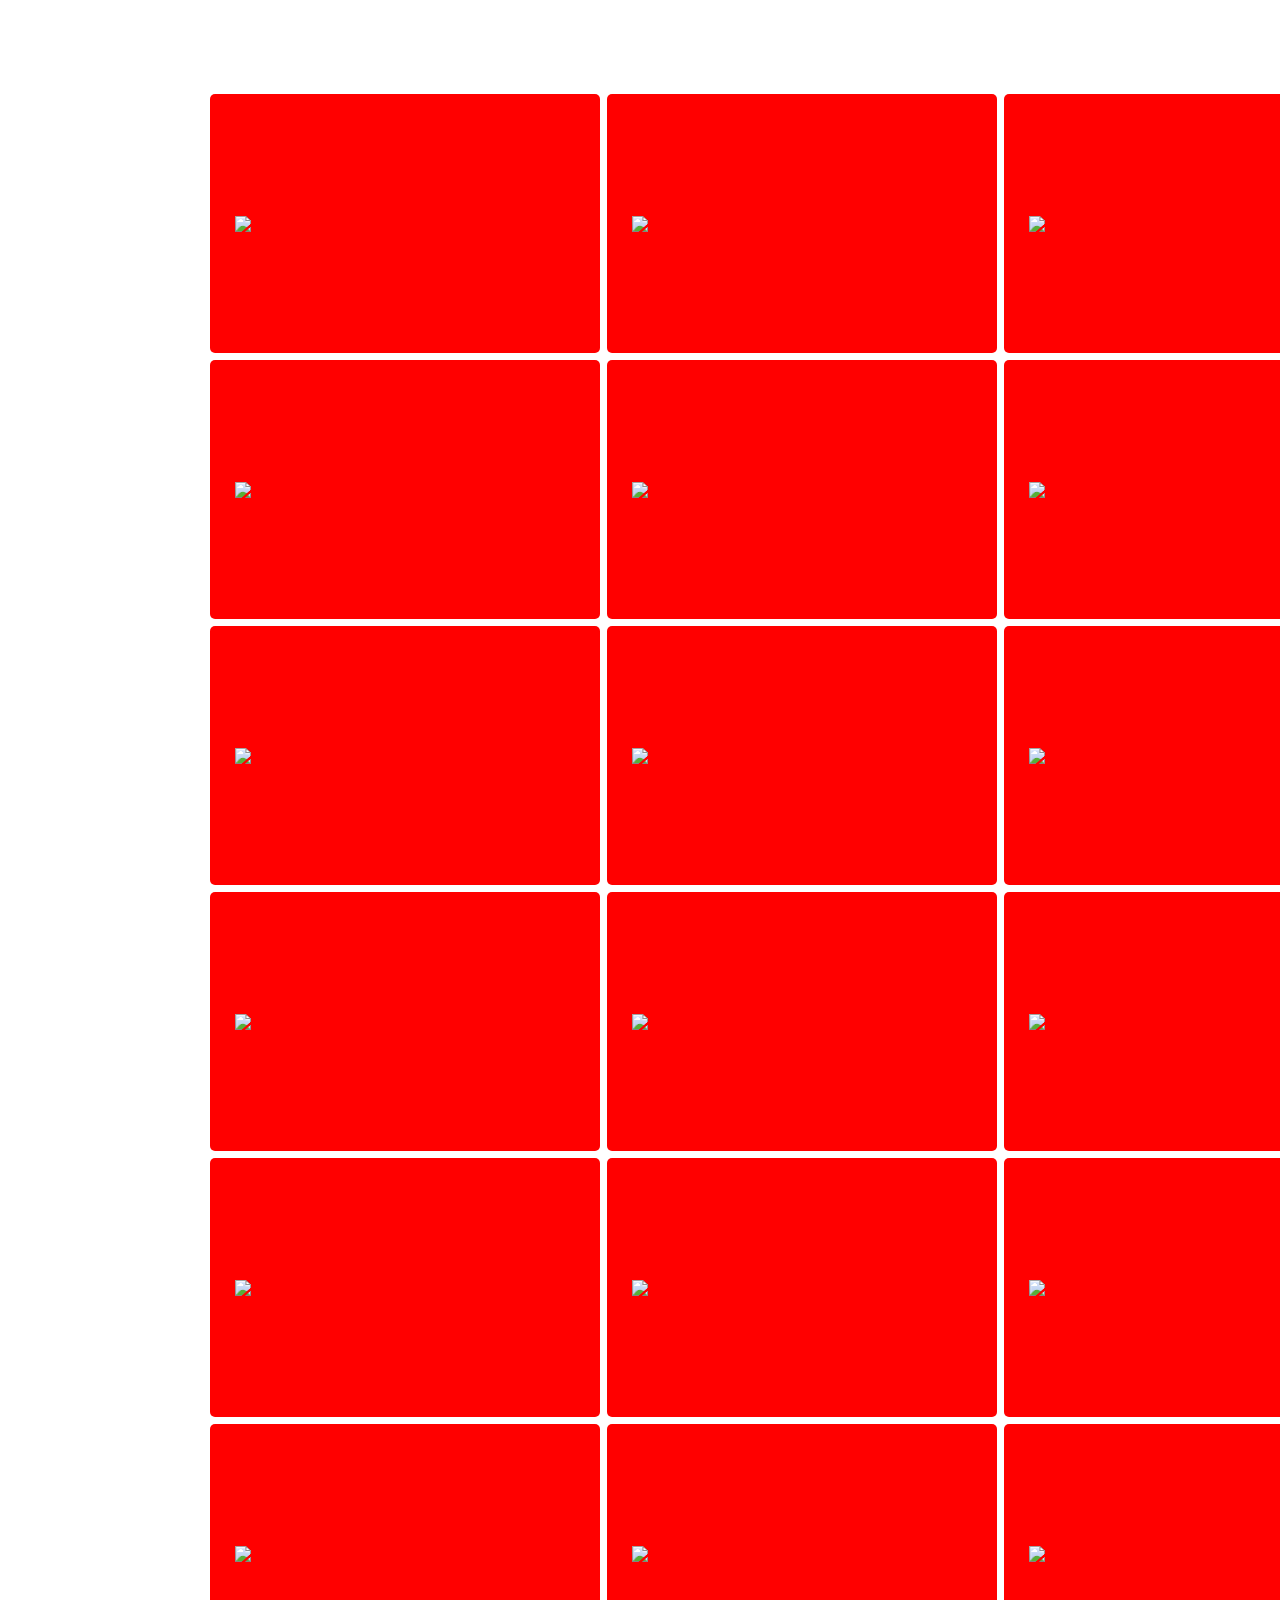
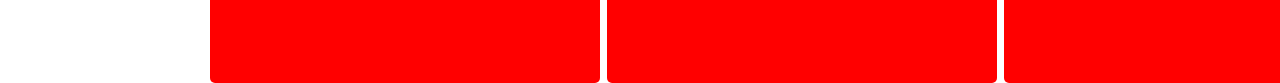
==== index.html @ b28e3c6b "Update index.html" ====
<!DOCTYPE html>
<html lang="en">
<head>
  <meta charset="UTF-8" />
  <meta name="viewport" content="width=device-width, initial-scale=1" />
  <title>Bilder</title>
  <style>
    * {
      margin: 0;
      padding: 0;
      box-sizing: border-box;
    }

    body {
      display: flex;
      justify-content: center;
      align-items: center;
      height: 100vh;
      font-family: 'Poppins', sans-serif;
    }

    .container {
      position: absolute;
      top: 0;
      height: 100%;
      width: 100%;
    }

	.container div{
		width: 2000px;
	}

	 @media (hover: hover) and (pointer: fine) {
      .img:hover {
        background-color: var(--card-dark);
        transform: scale(1.05);
        box-shadow: 0 6px 20px rgba(255,255,255,0.12);
      }
    }
 
    /* responsive rules */
    /* medium screens: show 4 columns */
    @media (max-width: 900px) {
      .container {
        grid-template-columns: repeat(4, 1fr);
        padding: 18px;
      }
    }
 
    /* small screens (phones): show 2 columns */
    @media (max-width: 600px) {
      .container {
        grid-template-columns: repeat(2, 1fr);
        padding: 12px;
      }
      .container div {
        padding: 14px;
        font-size: 16px;
      }
    }
 
    /* very small: single column stack */
    @media (max-width: 380px) {
      .container {
        grid-template-columns: 1fr;
        padding: 10px;
      }
      .container div {
        padding: 12px;
        font-size: 15px;
      }
    }

    a {
      text-decoration: none;
      color: #fff;
      font-size: 19px;
    }

    .active,
    a:hover {
      color: wheat;
    }

    .content {
      position: absolute;
      height: 89vh;
      width: 100%;
      bottom: 0;
    }

    .cover {
      display: grid;
      grid-template-columns: auto auto auto auto;
      justify-content: center;
      align-items: center;
      position: absolute;
      height: 90%;
      width: 100%;
      margin-top: -15px;
      gap: 7px;
      padding: 10px;
    }

    .img {
      position: relative;
      height: 259px;
      width: 100%;
      max-width: 390px;
      border-radius: 5px;
      background: rgb(255, 0, 0);
      display: flex;
      justify-content: center;
      align-items: center;
      overflow: hidden;
    }

    img {
      transition: transform 0.3s ease;
      width: 340px;
    }

    img:hover {
      transform: scale(1.8);
      z-index: 1;
    }
  </style>
</head>
<body>
  <div class="container">
    <div class="content">
      <div class="cover">
        <div class="img"><img src="https://media.istockphoto.com/id/517188688/photo/mountain-landscape.jpg"></div>
        <div class="img"><img src="https://images.pexels.com/photos/417074/pexels-photo-417074.jpeg" /></div>
        <div class="img"><img src="https://i0.wp.com/picjumbo.com/wp-content/uploads/beautiful-fall-nature-scenery-free-image.jpeg" /></div>
        <div class="img"><img src="https://upload.wikimedia.org/wikipedia/commons/c/c8/Altja_j%C3%B5gi_Lahemaal.jpg" /></div>
        <div class="img"><img src="https://img.freepik.com/free-photo/landscape-with-lake-sunset_395237-259.jpg" /></div>
        <div class="img"><img src="photo15.jpg" /></div>
        <div class="img"><img src="photo16.jpg" /></div>
        <div class="img"><img src="photo17.jpg" /></div>
        <div class="img"><img src="photo18.jpg" /></div>
        <div class="img"><img src="photo19.jpg" /></div>
        <div class="img"><img src="photo20.jpg" /></div>
        <div class="img"><img src="photo21.jpg" /></div>
        <div class="img"><img src="photo22.jpg" /></div>
        <div class="img"><img src="photo23.jpg" /></div>
        <div class="img"><img src="photo24.jpg" /></div>
        <div class="img"><img src="photo4.jpg" /></div>
        <div class="img"><img src="photo5.jpg" /></div>
        <div class="img"><img src="photo6.jpg" /></div>
        <div class="img"><img src="photo7.jpg" /></div>
        <div class="img"><img src="photo8.jpg" /></div>
        <div class="img"><img src="photo9.jpg" /></div>
        <div class="img"><img src="photo10.jpg" /></div>
        <div class="img"><img src="photo11.jpg" /></div>
        <div class="img"><img src="photo12.jpg" /></div>
      </div>
    </div>
  </div>
</body>
</html>
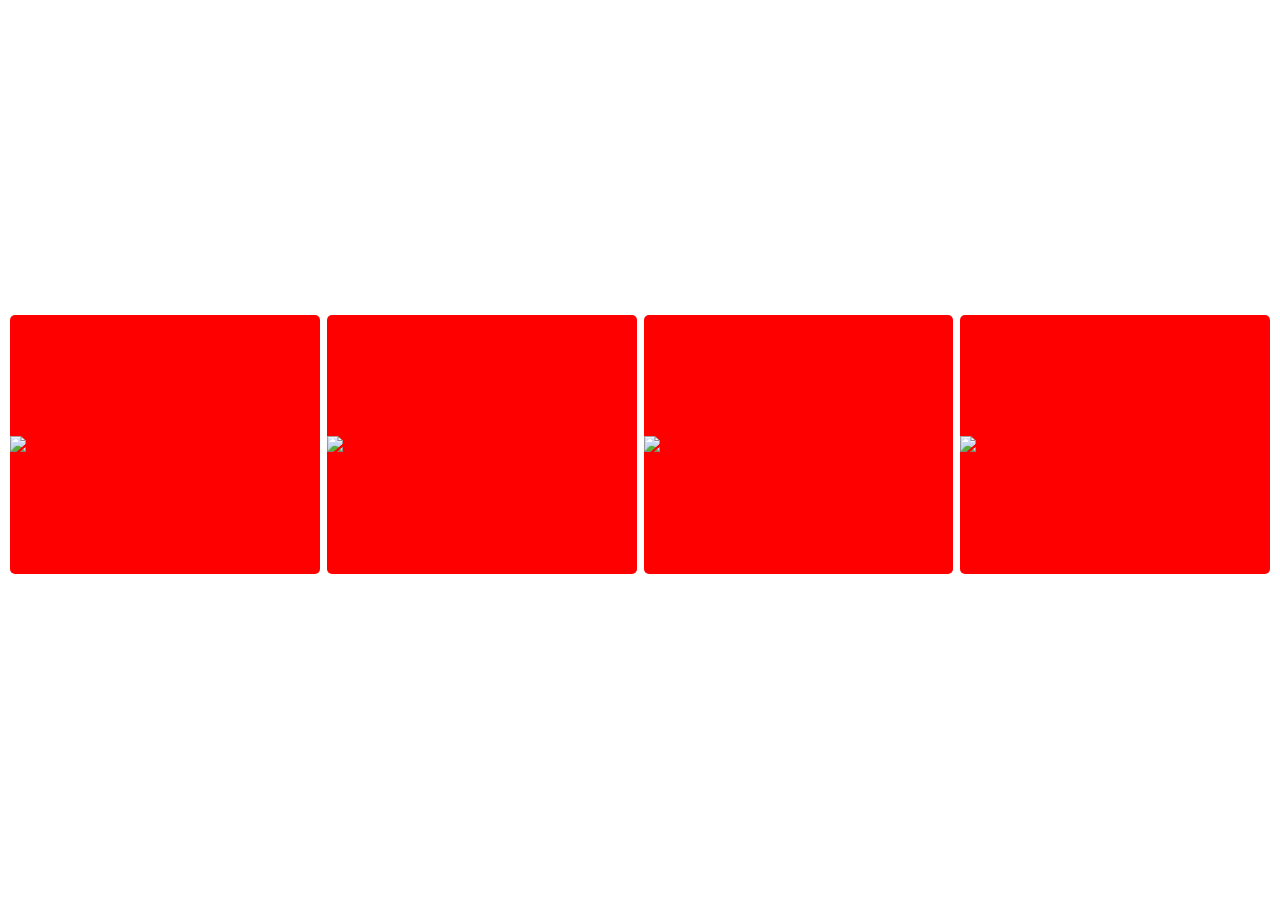
==== commit c7abb554: "Update index.html" ====
--- a/index.html
+++ b/index.html
@@ -12,7 +12,6 @@
     }
 
     body {
-      display: flex;
       justify-content: center;
       align-items: center;
       height: 100vh;
@@ -20,55 +19,9 @@
     }
 
     .container {
-      position: absolute;
       top: 0;
       height: 100%;
       width: 100%;
-    }
-
-	.container div{
-		width: 2000px;
-	}
-
-	 @media (hover: hover) and (pointer: fine) {
-      .img:hover {
-        background-color: var(--card-dark);
-        transform: scale(1.05);
-        box-shadow: 0 6px 20px rgba(255,255,255,0.12);
-      }
-    }
- 
-    /* responsive rules */
-    /* medium screens: show 4 columns */
-    @media (max-width: 900px) {
-      .container {
-        grid-template-columns: repeat(4, 1fr);
-        padding: 18px;
-      }
-    }
- 
-    /* small screens (phones): show 2 columns */
-    @media (max-width: 600px) {
-      .container {
-        grid-template-columns: repeat(2, 1fr);
-        padding: 12px;
-      }
-      .container div {
-        padding: 14px;
-        font-size: 16px;
-      }
-    }
- 
-    /* very small: single column stack */
-    @media (max-width: 380px) {
-      .container {
-        grid-template-columns: 1fr;
-        padding: 10px;
-      }
-      .container div {
-        padding: 12px;
-        font-size: 15px;
-      }
     }
 
     a {
@@ -91,7 +44,7 @@
 
     .cover {
       display: grid;
-      grid-template-columns: auto auto auto auto;
+      grid-template-columns: repeat(4, 1fr); /* Default: 4 columns */
       justify-content: center;
       align-items: center;
       position: absolute;
@@ -118,11 +71,19 @@
     img {
       transition: transform 0.3s ease;
       width: 340px;
+      max-width: 100%;
     }
 
     img:hover {
       transform: scale(1.8);
       z-index: 1;
+    }
+
+    /* 📱 Portrait / Small Screen: One image per row */
+    @media (max-width: 600px) {
+      .cover {
+        grid-template-columns: 1fr;
+      }
     }
   </style>
 </head>
@@ -130,30 +91,10 @@
   <div class="container">
     <div class="content">
       <div class="cover">
-        <div class="img"><img src="https://media.istockphoto.com/id/517188688/photo/mountain-landscape.jpg"></div>
+        <div class="img"><img src="https://img.freepik.com/free-photo/landscape-with-lake-sunset_395237-259.jpg"></div>
         <div class="img"><img src="https://images.pexels.com/photos/417074/pexels-photo-417074.jpeg" /></div>
         <div class="img"><img src="https://i0.wp.com/picjumbo.com/wp-content/uploads/beautiful-fall-nature-scenery-free-image.jpeg" /></div>
         <div class="img"><img src="https://upload.wikimedia.org/wikipedia/commons/c/c8/Altja_j%C3%B5gi_Lahemaal.jpg" /></div>
-        <div class="img"><img src="https://img.freepik.com/free-photo/landscape-with-lake-sunset_395237-259.jpg" /></div>
-        <div class="img"><img src="photo15.jpg" /></div>
-        <div class="img"><img src="photo16.jpg" /></div>
-        <div class="img"><img src="photo17.jpg" /></div>
-        <div class="img"><img src="photo18.jpg" /></div>
-        <div class="img"><img src="photo19.jpg" /></div>
-        <div class="img"><img src="photo20.jpg" /></div>
-        <div class="img"><img src="photo21.jpg" /></div>
-        <div class="img"><img src="photo22.jpg" /></div>
-        <div class="img"><img src="photo23.jpg" /></div>
-        <div class="img"><img src="photo24.jpg" /></div>
-        <div class="img"><img src="photo4.jpg" /></div>
-        <div class="img"><img src="photo5.jpg" /></div>
-        <div class="img"><img src="photo6.jpg" /></div>
-        <div class="img"><img src="photo7.jpg" /></div>
-        <div class="img"><img src="photo8.jpg" /></div>
-        <div class="img"><img src="photo9.jpg" /></div>
-        <div class="img"><img src="photo10.jpg" /></div>
-        <div class="img"><img src="photo11.jpg" /></div>
-        <div class="img"><img src="photo12.jpg" /></div>
       </div>
     </div>
   </div>
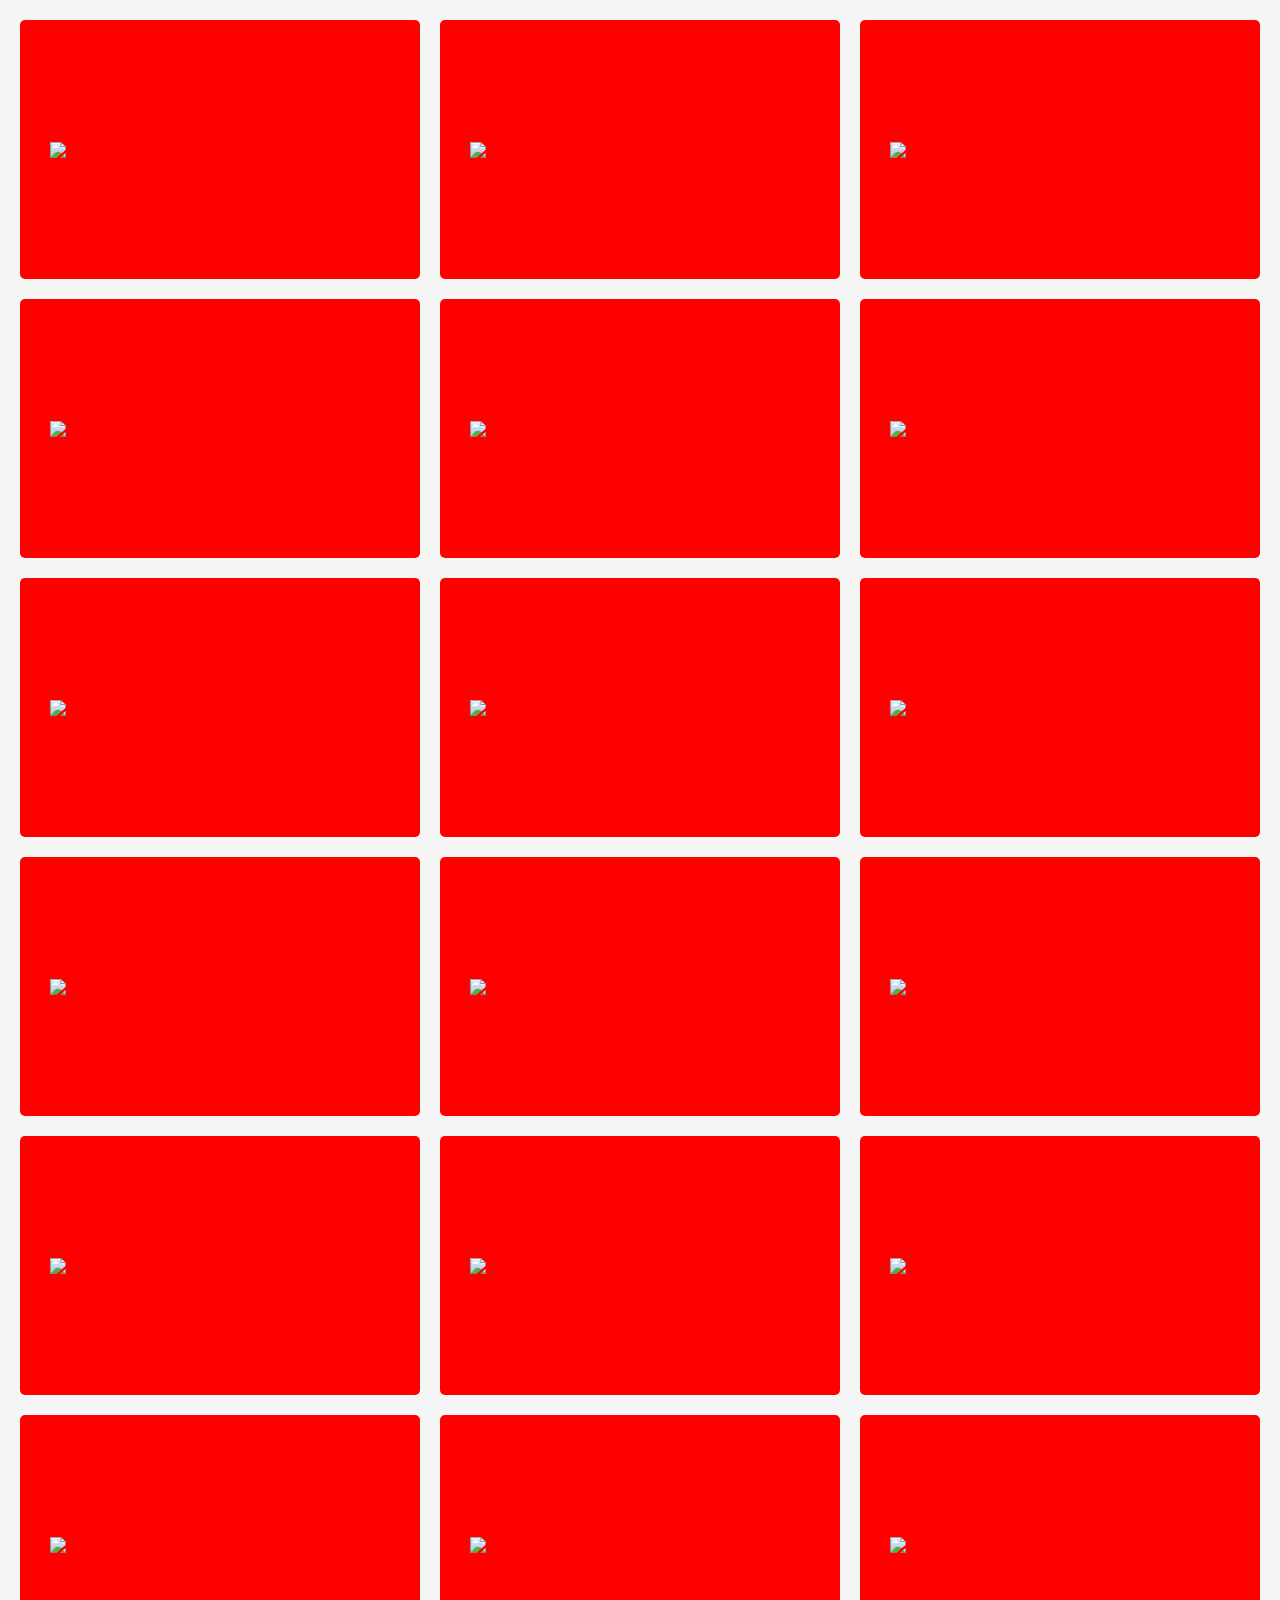
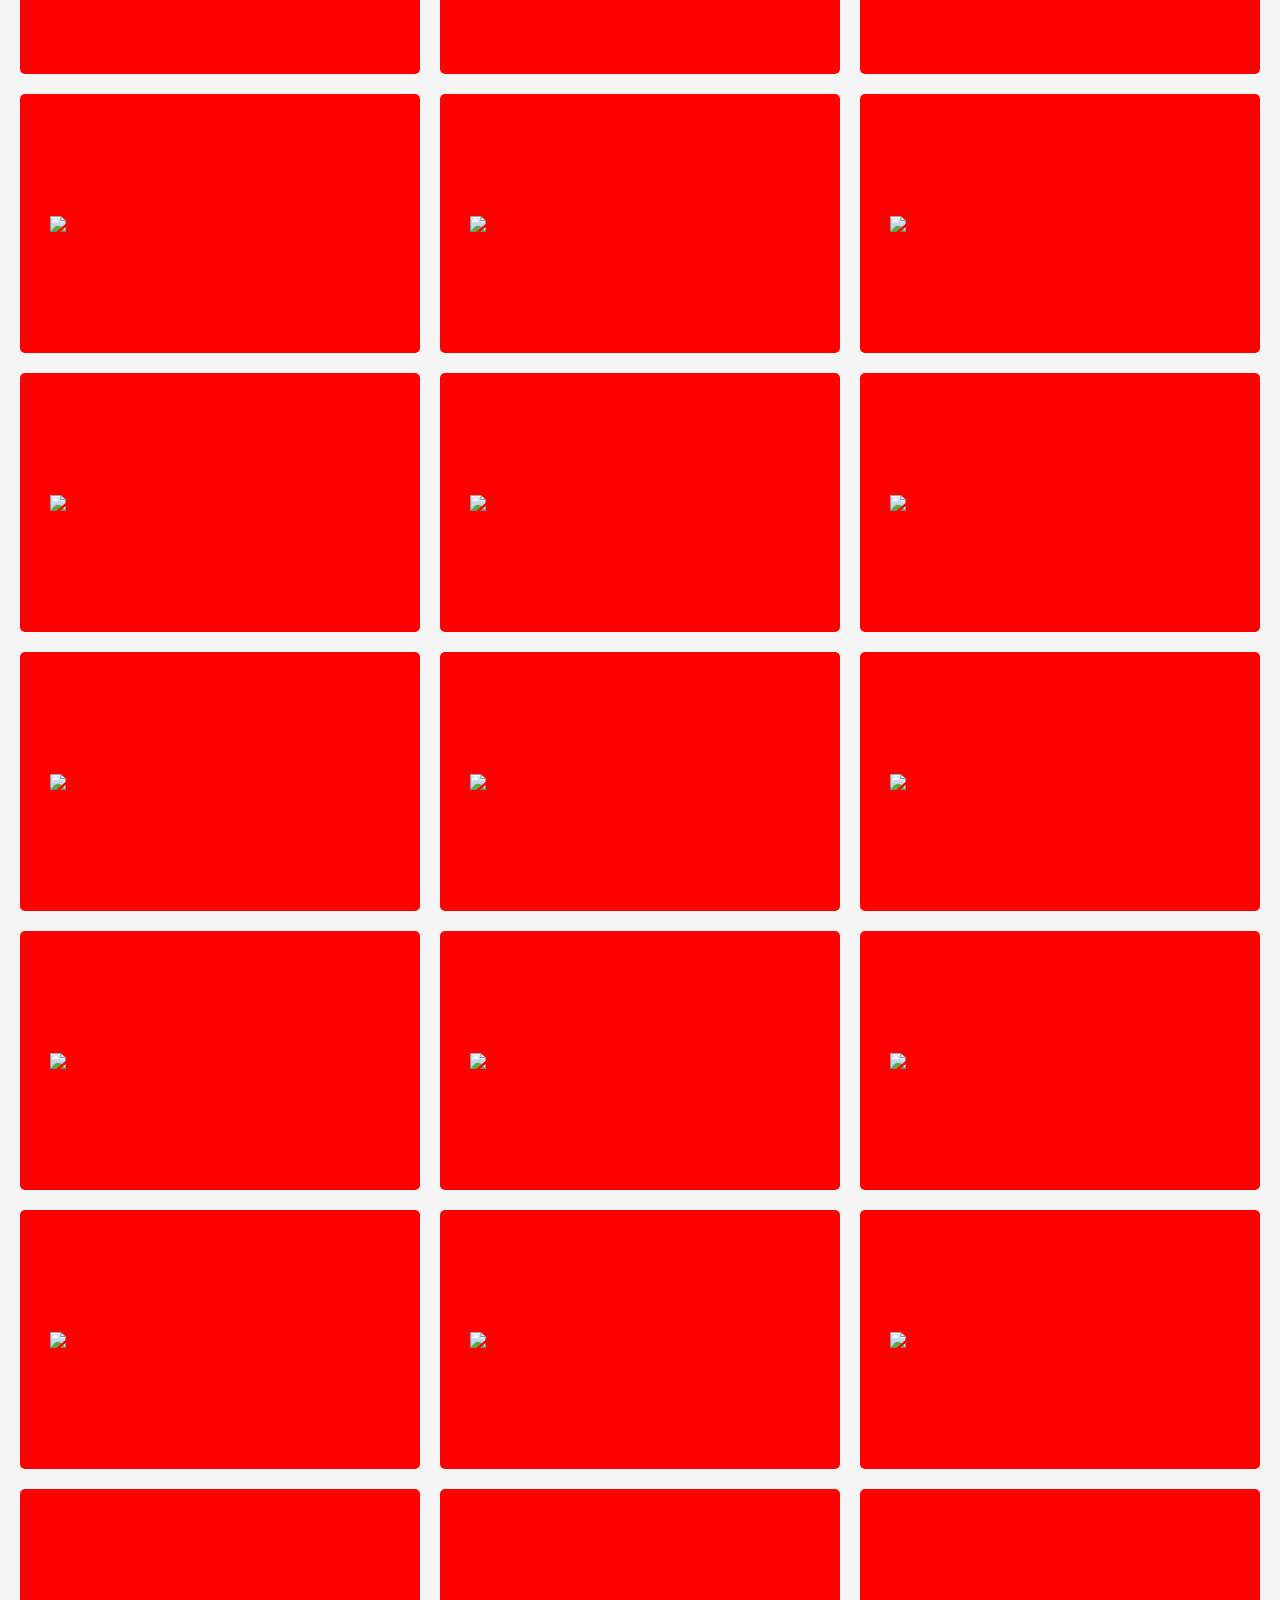
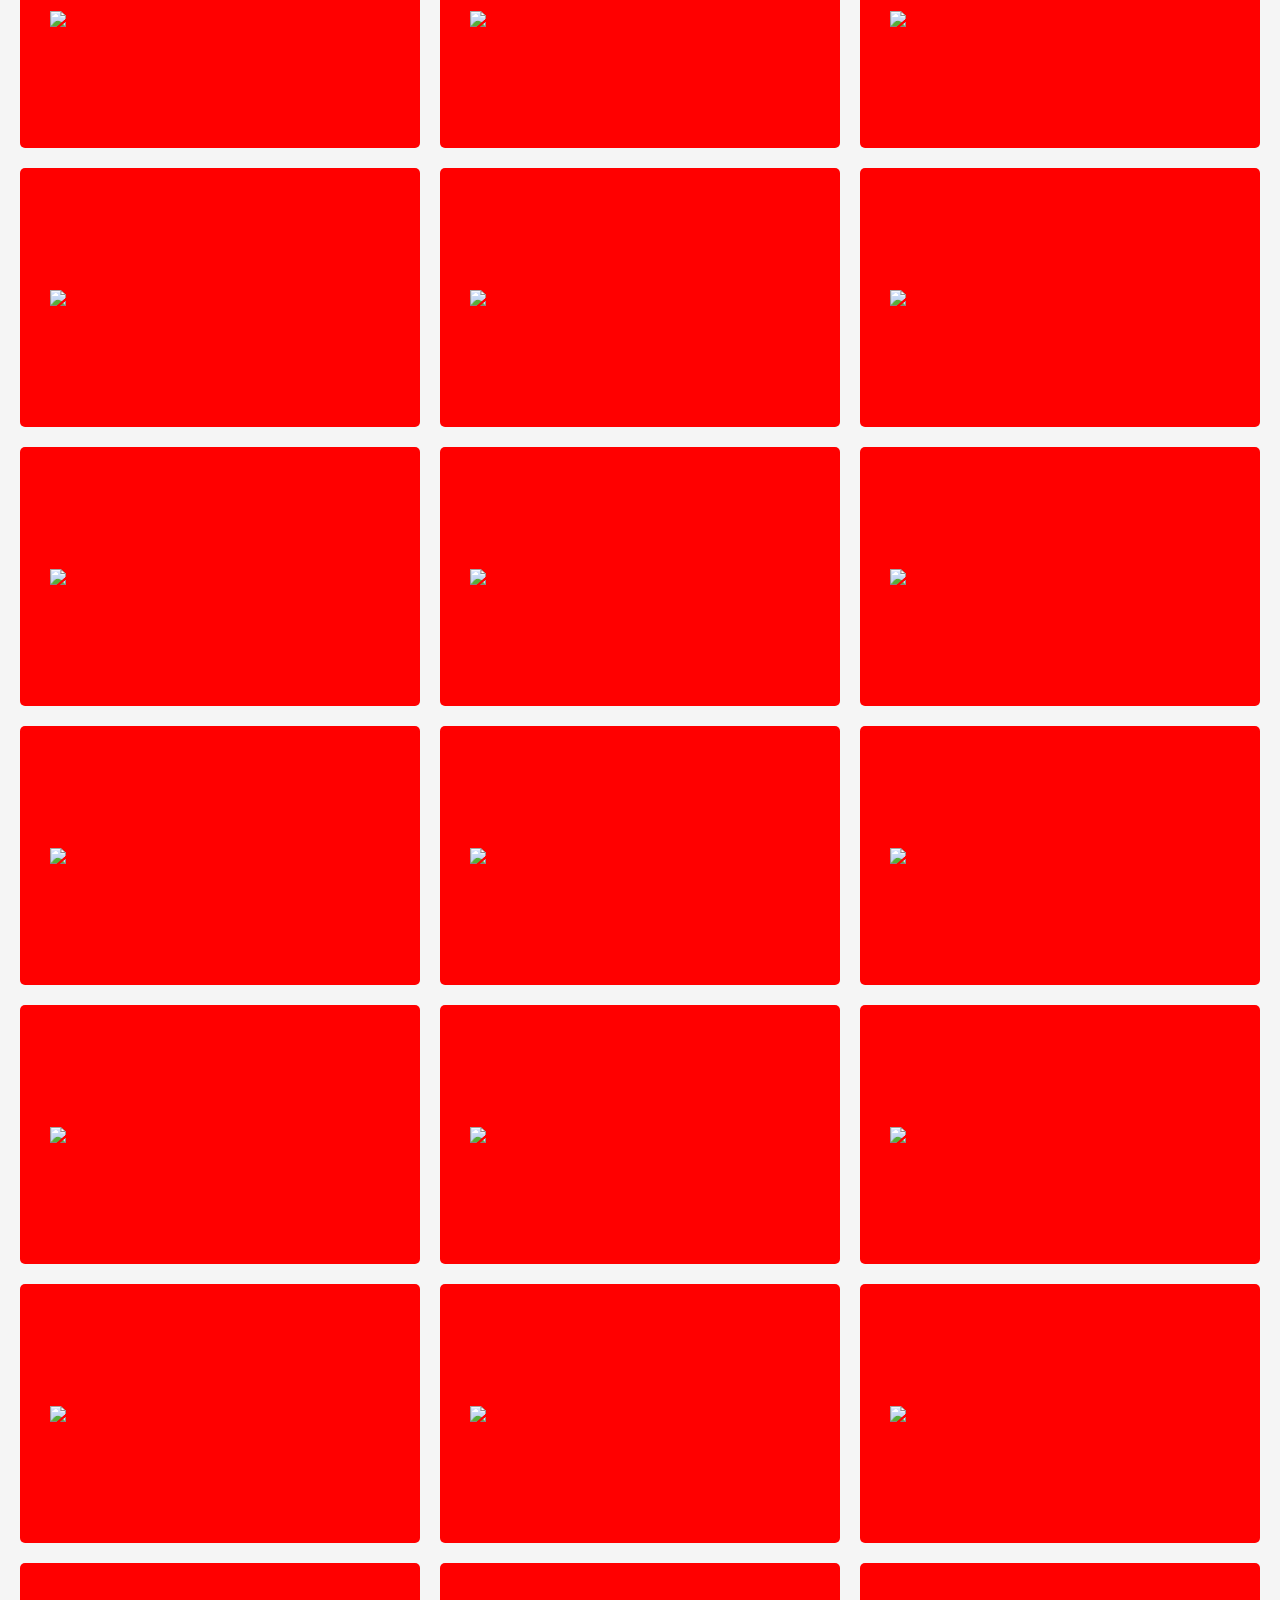
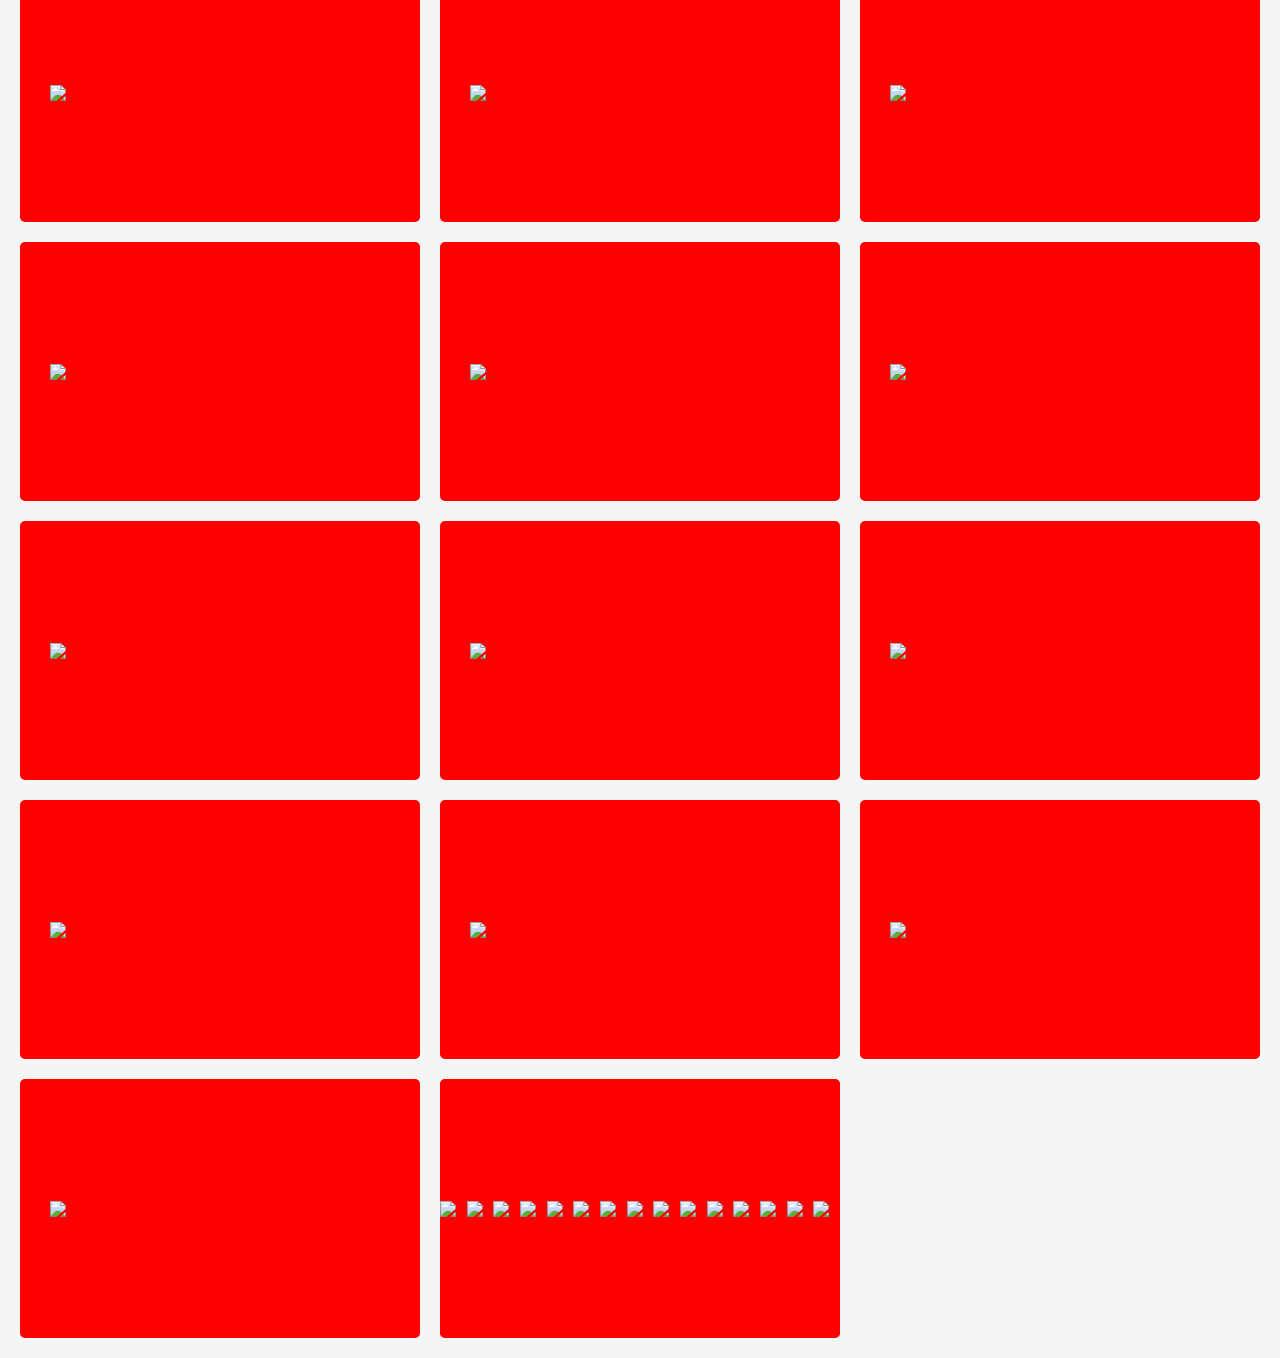
==== commit 16038abb: "Update index.html" ====
--- a/index.html
+++ b/index.html
@@ -12,56 +12,32 @@
     }
 
     body {
-      justify-content: center;
-      align-items: center;
-      height: 100vh;
       font-family: 'Poppins', sans-serif;
+      background-color: #f5f5f5;
     }
 
     .container {
-      top: 0;
-      height: 100%;
       width: 100%;
-    }
-
-    a {
-      text-decoration: none;
-      color: #fff;
-      font-size: 19px;
-    }
-
-    .active,
-    a:hover {
-      color: wheat;
+      padding: 20px;
     }
 
     .content {
-      position: absolute;
-      height: 89vh;
-      width: 100%;
-      bottom: 0;
+      max-width: 1400px;
+      margin: 0 auto;
     }
 
     .cover {
       display: grid;
-      grid-template-columns: repeat(4, 1fr); /* Default: 4 columns */
+      grid-template-columns: repeat(auto-fit, minmax(400px, 1fr));
+      gap: 20px;
       justify-content: center;
       align-items: center;
-      position: absolute;
-      height: 90%;
-      width: 100%;
-      margin-top: -15px;
-      gap: 7px;
-      padding: 10px;
     }
 
     .img {
-      position: relative;
+      background: rgb(255, 0, 0);
+      border-radius: 5px;
       height: 259px;
-      width: 100%;
-      max-width: 390px;
-      border-radius: 5px;
-      background: rgb(255, 0, 0);
       display: flex;
       justify-content: center;
       align-items: center;
@@ -69,9 +45,9 @@
     }
 
     img {
-      transition: transform 0.3s ease;
       width: 340px;
       max-width: 100%;
+      transition: transform 0.3s ease;
     }
 
     img:hover {
@@ -79,7 +55,6 @@
       z-index: 1;
     }
 
-    /* 📱 Portrait / Small Screen: One image per row */
     @media (max-width: 600px) {
       .cover {
         grid-template-columns: 1fr;
@@ -91,10 +66,86 @@
   <div class="container">
     <div class="content">
       <div class="cover">
-        <div class="img"><img src="https://img.freepik.com/free-photo/landscape-with-lake-sunset_395237-259.jpg"></div>
+        <div class="img"><img src="https://img.freepik.com/free-photo/landscape-with-lake-sunset_395237-259.jpg" /></div>
         <div class="img"><img src="https://images.pexels.com/photos/417074/pexels-photo-417074.jpeg" /></div>
         <div class="img"><img src="https://i0.wp.com/picjumbo.com/wp-content/uploads/beautiful-fall-nature-scenery-free-image.jpeg" /></div>
         <div class="img"><img src="https://upload.wikimedia.org/wikipedia/commons/c/c8/Altja_j%C3%B5gi_Lahemaal.jpg" /></div>
+		 <div class="img"><img src="https://img.freepik.com/free-photo/landscape-with-lake-sunset_395237-259.jpg" /></div>
+        <div class="img"><img src="https://images.pexels.com/photos/417074/pexels-photo-417074.jpeg" /></div>
+        <div class="img"><img src="https://i0.wp.com/picjumbo.com/wp-content/uploads/beautiful-fall-nature-scenery-free-image.jpeg" /></div>
+        <div class="img"><img src="https://upload.wikimedia.org/wikipedia/commons/c/c8/Altja_j%C3%B5gi_Lahemaal.jpg" /></div>
+		 <div class="img"><img src="https://img.freepik.com/free-photo/landscape-with-lake-sunset_395237-259.jpg" /></div>
+        <div class="img"><img src="https://images.pexels.com/photos/417074/pexels-photo-417074.jpeg" /></div>
+        <div class="img"><img src="https://i0.wp.com/picjumbo.com/wp-content/uploads/beautiful-fall-nature-scenery-free-image.jpeg" /></div>
+        <div class="img"><img src="https://upload.wikimedia.org/wikipedia/commons/c/c8/Altja_j%C3%B5gi_Lahemaal.jpg" /></div>
+		 <div class="img"><img src="https://img.freepik.com/free-photo/landscape-with-lake-sunset_395237-259.jpg" /></div>
+        <div class="img"><img src="https://images.pexels.com/photos/417074/pexels-photo-417074.jpeg" /></div>
+        <div class="img"><img src="https://i0.wp.com/picjumbo.com/wp-content/uploads/beautiful-fall-nature-scenery-free-image.jpeg" /></div>
+        <div class="img"><img src="https://upload.wikimedia.org/wikipedia/commons/c/c8/Altja_j%C3%B5gi_Lahemaal.jpg" /></div>
+		 <div class="img"><img src="https://img.freepik.com/free-photo/landscape-with-lake-sunset_395237-259.jpg" /></div>
+        <div class="img"><img src="https://images.pexels.com/photos/417074/pexels-photo-417074.jpeg" /></div>
+        <div class="img"><img src="https://i0.wp.com/picjumbo.com/wp-content/uploads/beautiful-fall-nature-scenery-free-image.jpeg" /></div>
+        <div class="img"><img src="https://upload.wikimedia.org/wikipedia/commons/c/c8/Altja_j%C3%B5gi_Lahemaal.jpg" /></div>
+		 <div class="img"><img src="https://img.freepik.com/free-photo/landscape-with-lake-sunset_395237-259.jpg" /></div>
+        <div class="img"><img src="https://images.pexels.com/photos/417074/pexels-photo-417074.jpeg" /></div>
+        <div class="img"><img src="https://i0.wp.com/picjumbo.com/wp-content/uploads/beautiful-fall-nature-scenery-free-image.jpeg" /></div>
+        <div class="img"><img src="https://upload.wikimedia.org/wikipedia/commons/c/c8/Altja_j%C3%B5gi_Lahemaal.jpg" /></div>
+		 <div class="img"><img src="https://img.freepik.com/free-photo/landscape-with-lake-sunset_395237-259.jpg" /></div>
+        <div class="img"><img src="https://images.pexels.com/photos/417074/pexels-photo-417074.jpeg" /></div>
+        <div class="img"><img src="https://i0.wp.com/picjumbo.com/wp-content/uploads/beautiful-fall-nature-scenery-free-image.jpeg" /></div>
+        <div class="img"><img src="https://upload.wikimedia.org/wikipedia/commons/c/c8/Altja_j%C3%B5gi_Lahemaal.jpg" /></div>
+		 <div class="img"><img src="https://img.freepik.com/free-photo/landscape-with-lake-sunset_395237-259.jpg" /></div>
+        <div class="img"><img src="https://images.pexels.com/photos/417074/pexels-photo-417074.jpeg" /></div>
+        <div class="img"><img src="https://i0.wp.com/picjumbo.com/wp-content/uploads/beautiful-fall-nature-scenery-free-image.jpeg" /></div>
+        <div class="img"><img src="https://upload.wikimedia.org/wikipedia/commons/c/c8/Altja_j%C3%B5gi_Lahemaal.jpg" /></div>
+		 <div class="img"><img src="https://img.freepik.com/free-photo/landscape-with-lake-sunset_395237-259.jpg" /></div>
+        <div class="img"><img src="https://images.pexels.com/photos/417074/pexels-photo-417074.jpeg" /></div>
+        <div class="img"><img src="https://i0.wp.com/picjumbo.com/wp-content/uploads/beautiful-fall-nature-scenery-free-image.jpeg" /></div>
+        <div class="img"><img src="https://upload.wikimedia.org/wikipedia/commons/c/c8/Altja_j%C3%B5gi_Lahemaal.jpg" /></div>
+		 <div class="img"><img src="https://img.freepik.com/free-photo/landscape-with-lake-sunset_395237-259.jpg" /></div>
+        <div class="img"><img src="https://images.pexels.com/photos/417074/pexels-photo-417074.jpeg" /></div>
+        <div class="img"><img src="https://i0.wp.com/picjumbo.com/wp-content/uploads/beautiful-fall-nature-scenery-free-image.jpeg" /></div>
+        <div class="img"><img src="https://upload.wikimedia.org/wikipedia/commons/c/c8/Altja_j%C3%B5gi_Lahemaal.jpg" /></div>
+		 <div class="img"><img src="https://img.freepik.com/free-photo/landscape-with-lake-sunset_395237-259.jpg" /></div>
+        <div class="img"><img src="https://images.pexels.com/photos/417074/pexels-photo-417074.jpeg" /></div>
+        <div class="img"><img src="https://i0.wp.com/picjumbo.com/wp-content/uploads/beautiful-fall-nature-scenery-free-image.jpeg" /></div>
+        <div class="img"><img src="https://upload.wikimedia.org/wikipedia/commons/c/c8/Altja_j%C3%B5gi_Lahemaal.jpg" /></div>
+		 <div class="img"><img src="https://img.freepik.com/free-photo/landscape-with-lake-sunset_395237-259.jpg" /></div>
+        <div class="img"><img src="https://images.pexels.com/photos/417074/pexels-photo-417074.jpeg" /></div>
+        <div class="img"><img src="https://i0.wp.com/picjumbo.com/wp-content/uploads/beautiful-fall-nature-scenery-free-image.jpeg" /></div>
+        <div class="img"><img src="https://upload.wikimedia.org/wikipedia/commons/c/c8/Altja_j%C3%B5gi_Lahemaal.jpg" /></div>
+		 <div class="img"><img src="https://img.freepik.com/free-photo/landscape-with-lake-sunset_395237-259.jpg" /></div>
+        <div class="img"><img src="https://images.pexels.com/photos/417074/pexels-photo-417074.jpeg" /></div>
+        <div class="img"><img src="https://i0.wp.com/picjumbo.com/wp-content/uploads/beautiful-fall-nature-scenery-free-image.jpeg" /></div>
+        <div class="img"><img src="https://upload.wikimedia.org/wikipedia/commons/c/c8/Altja_j%C3%B5gi_Lahemaal.jpg" /></div>
+		 <div class="img"><img src="https://img.freepik.com/free-photo/landscape-with-lake-sunset_395237-259.jpg" /></div>
+        <div class="img"><img src="https://images.pexels.com/photos/417074/pexels-photo-417074.jpeg" /></div>
+        <div class="img"><img src="https://i0.wp.com/picjumbo.com/wp-content/uploads/beautiful-fall-nature-scenery-free-image.jpeg" /></div>
+        <div class="img"><img src="https://upload.wikimedia.org/wikipedia/commons/c/c8/Altja_j%C3%B5gi_Lahemaal.jpg" /></div>
+		 <div class="img"><img src="https://img.freepik.com/free-photo/landscape-with-lake-sunset_395237-259.jpg" /></div>
+        <div class="img"><img src="https://images.pexels.com/photos/417074/pexels-photo-417074.jpeg" /></div>
+        <div class="img"><img src="https://i0.wp.com/picjumbo.com/wp-content/uploads/beautiful-fall-nature-scenery-free-image.jpeg" /></div>
+        <div class="img"><img src="https://upload.wikimedia.org/wikipedia/commons/c/c8/Altja_j%C3%B5gi_Lahemaal.jpg" /></div>
+		 <div class="img"><img src="https://img.freepik.com/free-photo/landscape-with-lake-sunset_395237-259.jpg" /></div>
+        <div class="img"><img src="https://images.pexels.com/photos/417074/pexels-photo-417074.jpeg" /></div>
+        <div class="img"><img src="https://i0.wp.com/picjumbo.com/wp-content/uploads/beautiful-fall-nature-scenery-free-image.jpeg" /></div>
+        <div class="img"><img src="https://upload.wikimedia.org/wikipedia/commons/c/c8/Altja_j%C3%B5gi_Lahemaal.jpg" /></div> <div class="img">
+        <div class="img"><img src="https://images.pexels.com/photos/417074/pexels-photo-417074.jpeg" /></div>
+        <div class="img"><img src="https://i0.wp.com/picjumbo.com/wp-content/uploads/beautiful-fall-nature-scenery-free-image.jpeg" /></div>
+        <div class="img"><img src="https://upload.wikimedia.org/wikipedia/commons/c/c8/Altja_j%C3%B5gi_Lahemaal.jpg" /></div>
+		 <div class="img"><img src="https://img.freepik.com/free-photo/landscape-with-lake-sunset_395237-259.jpg" /></div>
+        <div class="img"><img src="https://images.pexels.com/photos/417074/pexels-photo-417074.jpeg" /></div>
+        <div class="img"><img src="https://i0.wp.com/picjumbo.com/wp-content/uploads/beautiful-fall-nature-scenery-free-image.jpeg" /></div>
+        <div class="img"><img src="https://upload.wikimedia.org/wikipedia/commons/c/c8/Altja_j%C3%B5gi_Lahemaal.jpg" /></div>
+		 <div class="img"><img src="https://img.freepik.com/free-photo/landscape-with-lake-sunset_395237-259.jpg" /></div>
+        <div class="img"><img src="https://images.pexels.com/photos/417074/pexels-photo-417074.jpeg" /></div>
+        <div class="img"><img src="https://i0.wp.com/picjumbo.com/wp-content/uploads/beautiful-fall-nature-scenery-free-image.jpeg" /></div>
+        <div class="img"><img src="https://upload.wikimedia.org/wikipedia/commons/c/c8/Altja_j%C3%B5gi_Lahemaal.jpg" /></div>
+		 <div class="img"><img src="https://img.freepik.com/free-photo/landscape-with-lake-sunset_395237-259.jpg" /></div>
+        <div class="img"><img src="https://images.pexels.com/photos/417074/pexels-photo-417074.jpeg" /></div>
+        <div class="img"><img src="https://i0.wp.com/picjumbo.com/wp-content/uploads/beautiful-fall-nature-scenery-free-image.jpeg" /></div>
+        <div class="img"><img src="https://upload.wikimedia.org/wikipedia/commons/c/c8/Altja_j%C3%B5gi_Lahemaal.jpg" /></div>
+		
       </div>
     </div>
   </div>
@@ -103,4 +154,3 @@
 
 
 
-
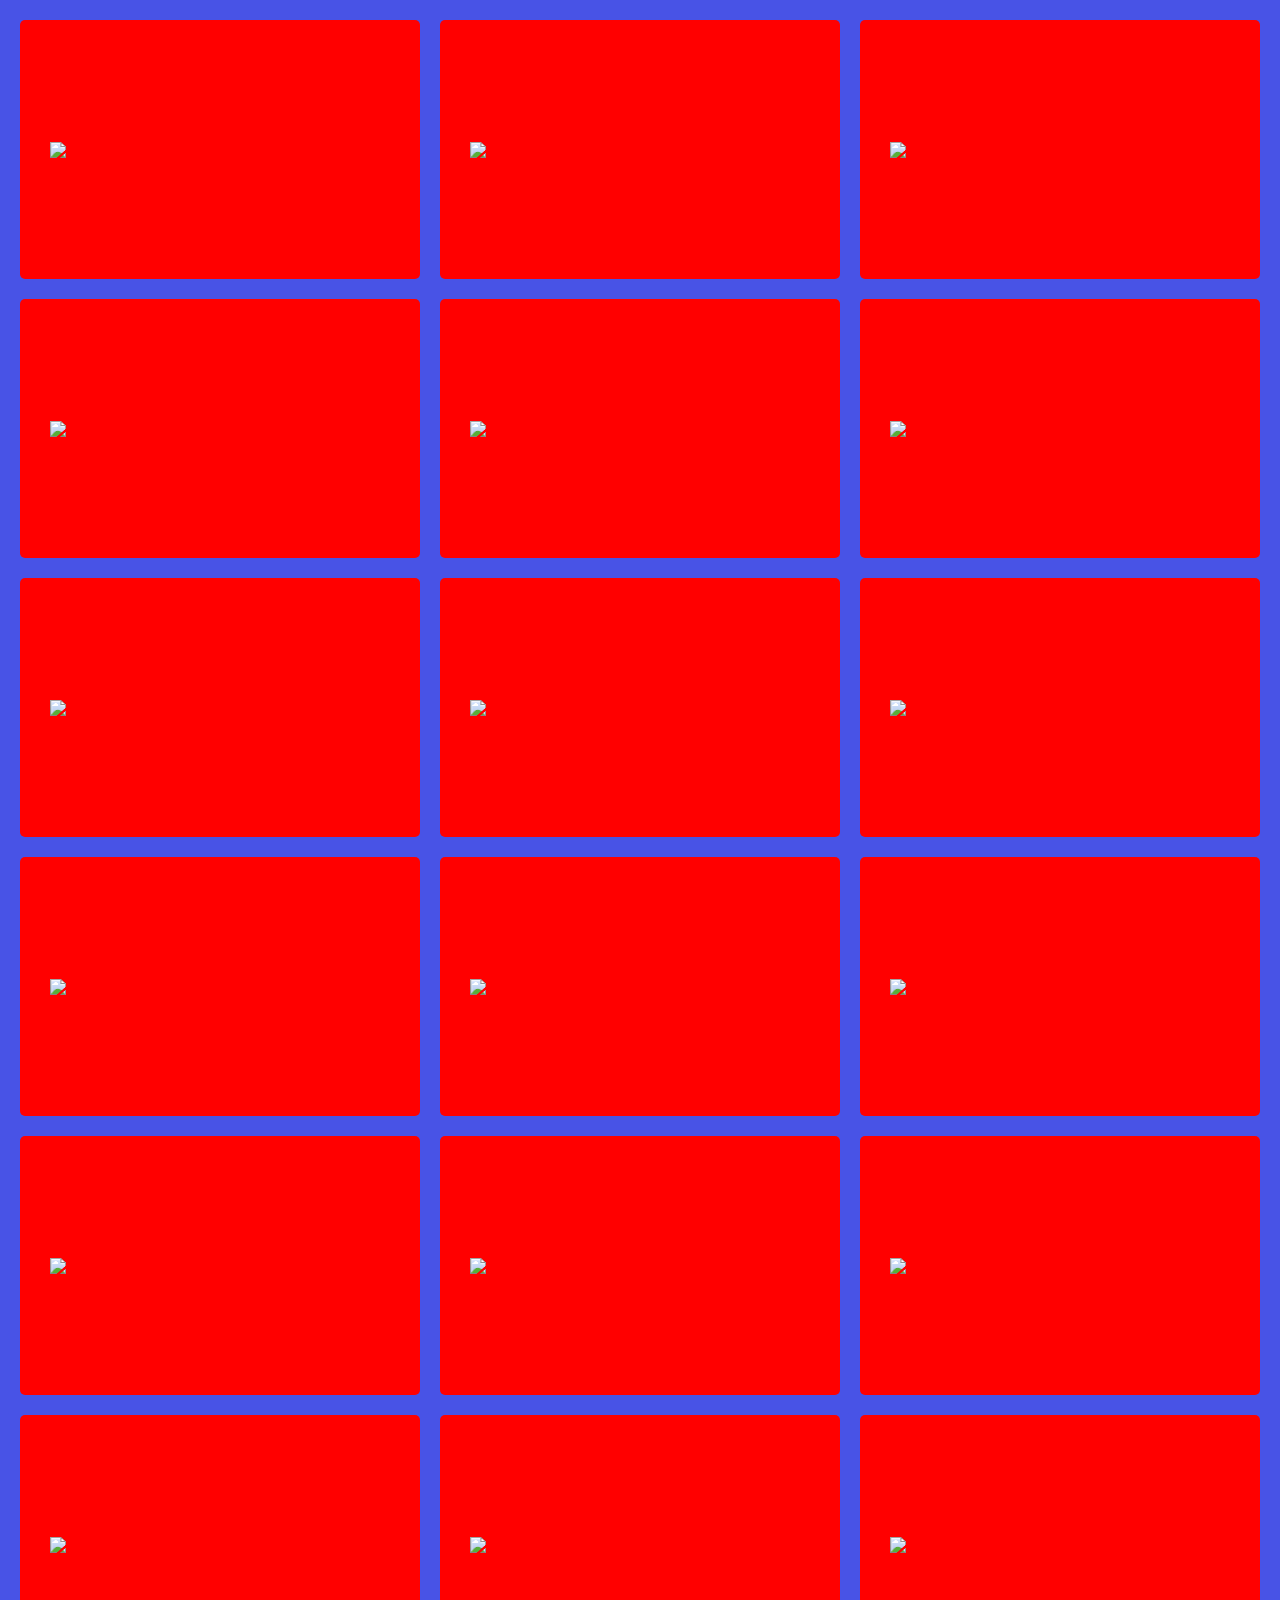
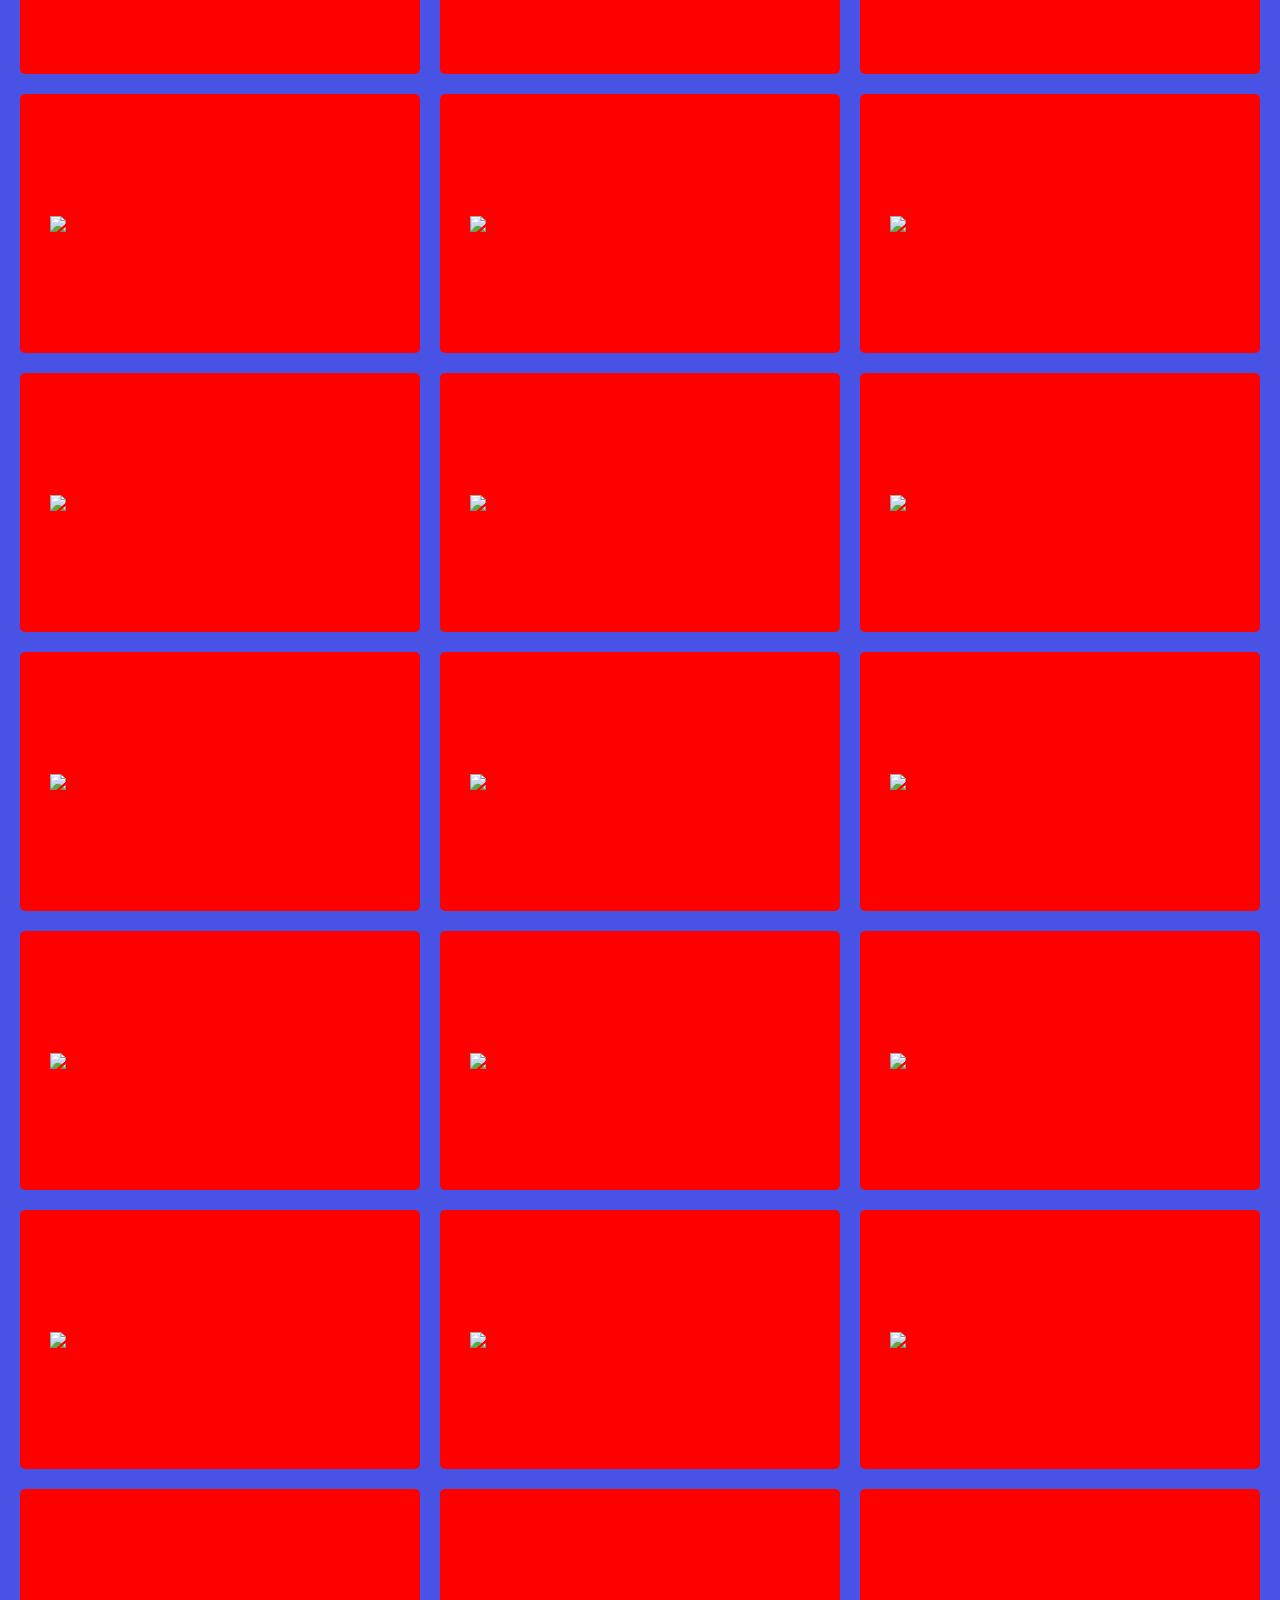
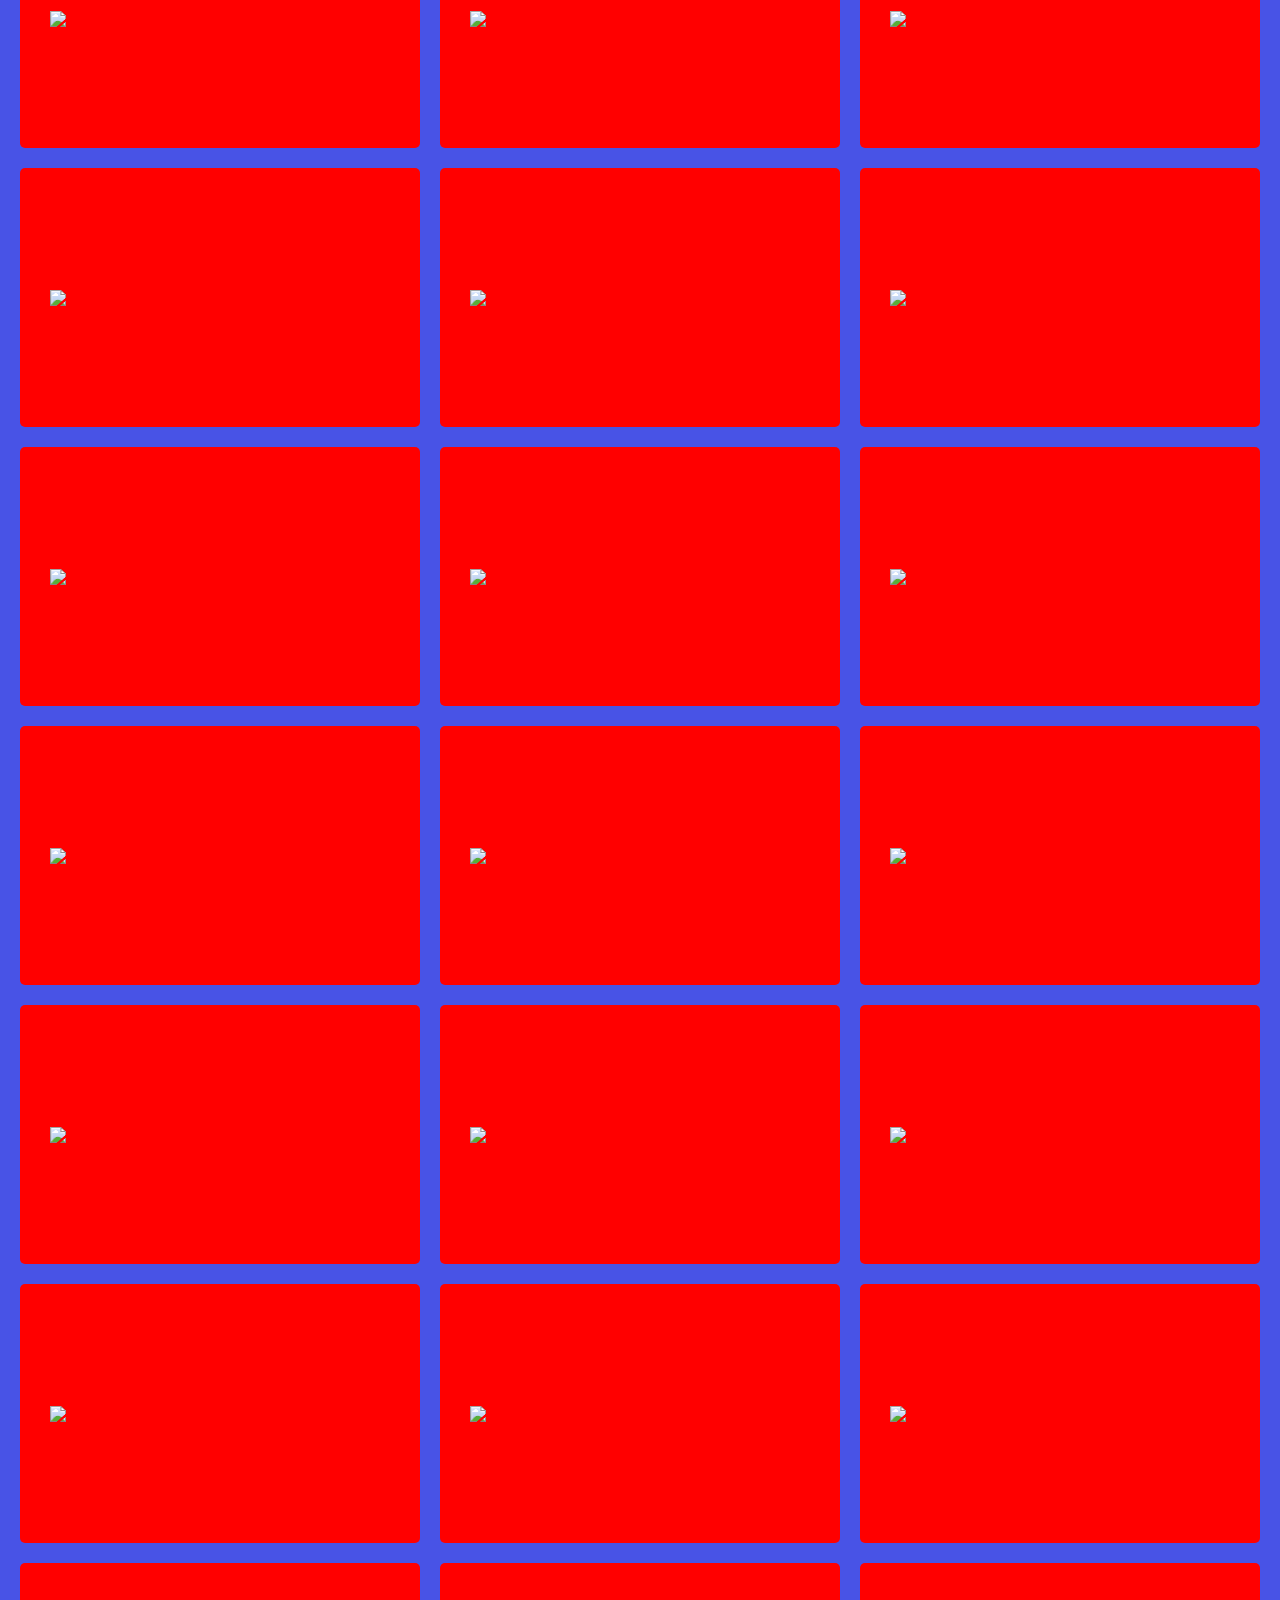
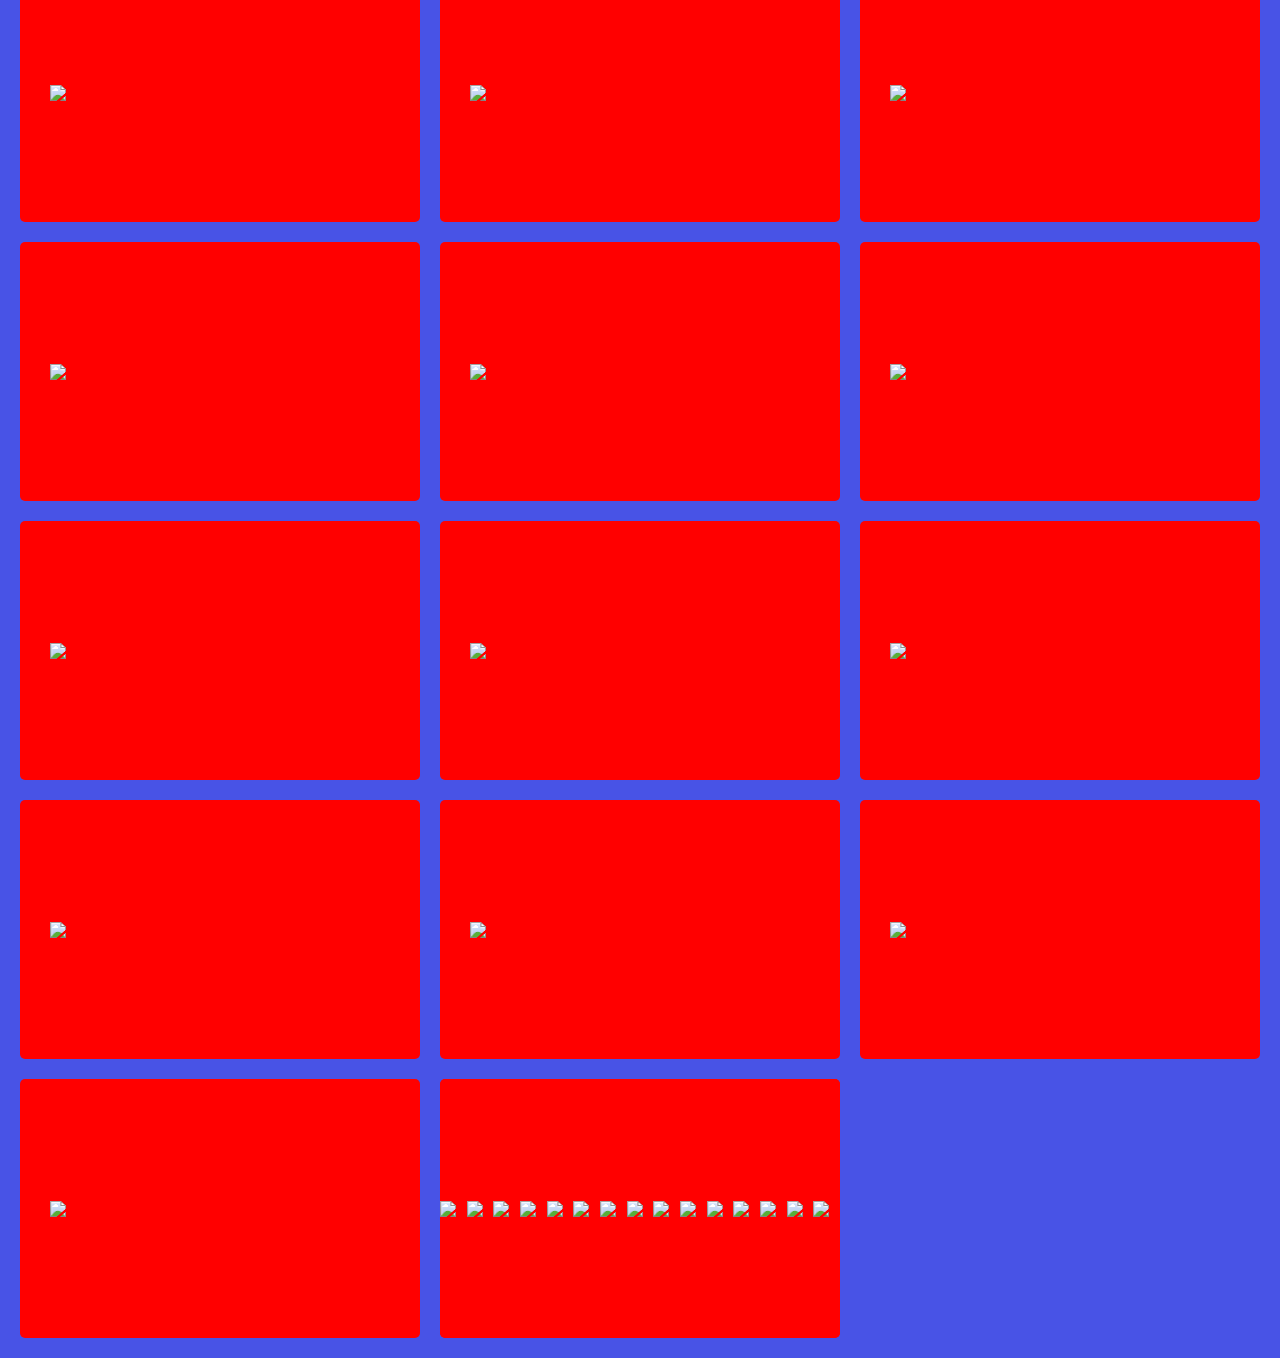
==== commit c66e5138: "Update index.html" ====
--- a/index.html
+++ b/index.html
@@ -13,7 +13,7 @@
 
     body {
       font-family: 'Poppins', sans-serif;
-      background-color: #f5f5f5;
+      background-color: #4853e6;
     }
 
     .container {
@@ -154,3 +154,4 @@
 
 
 
+
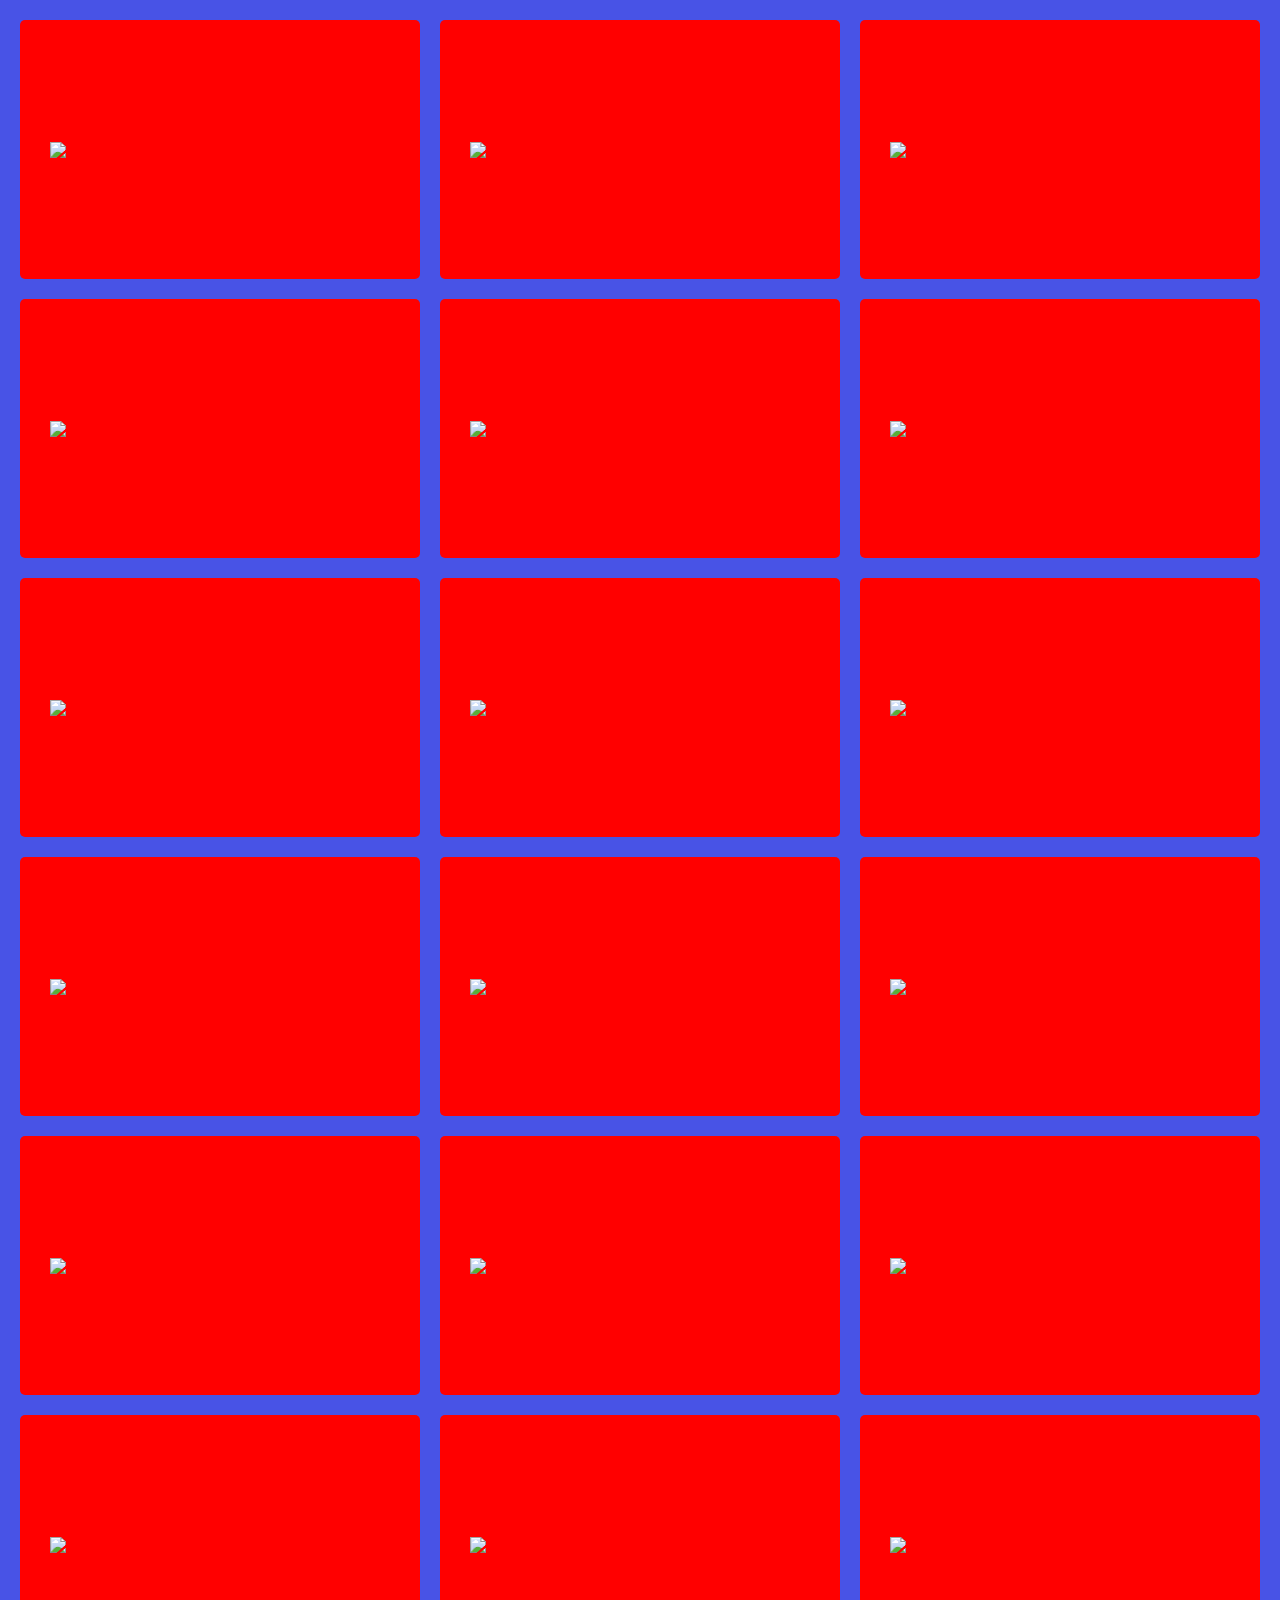
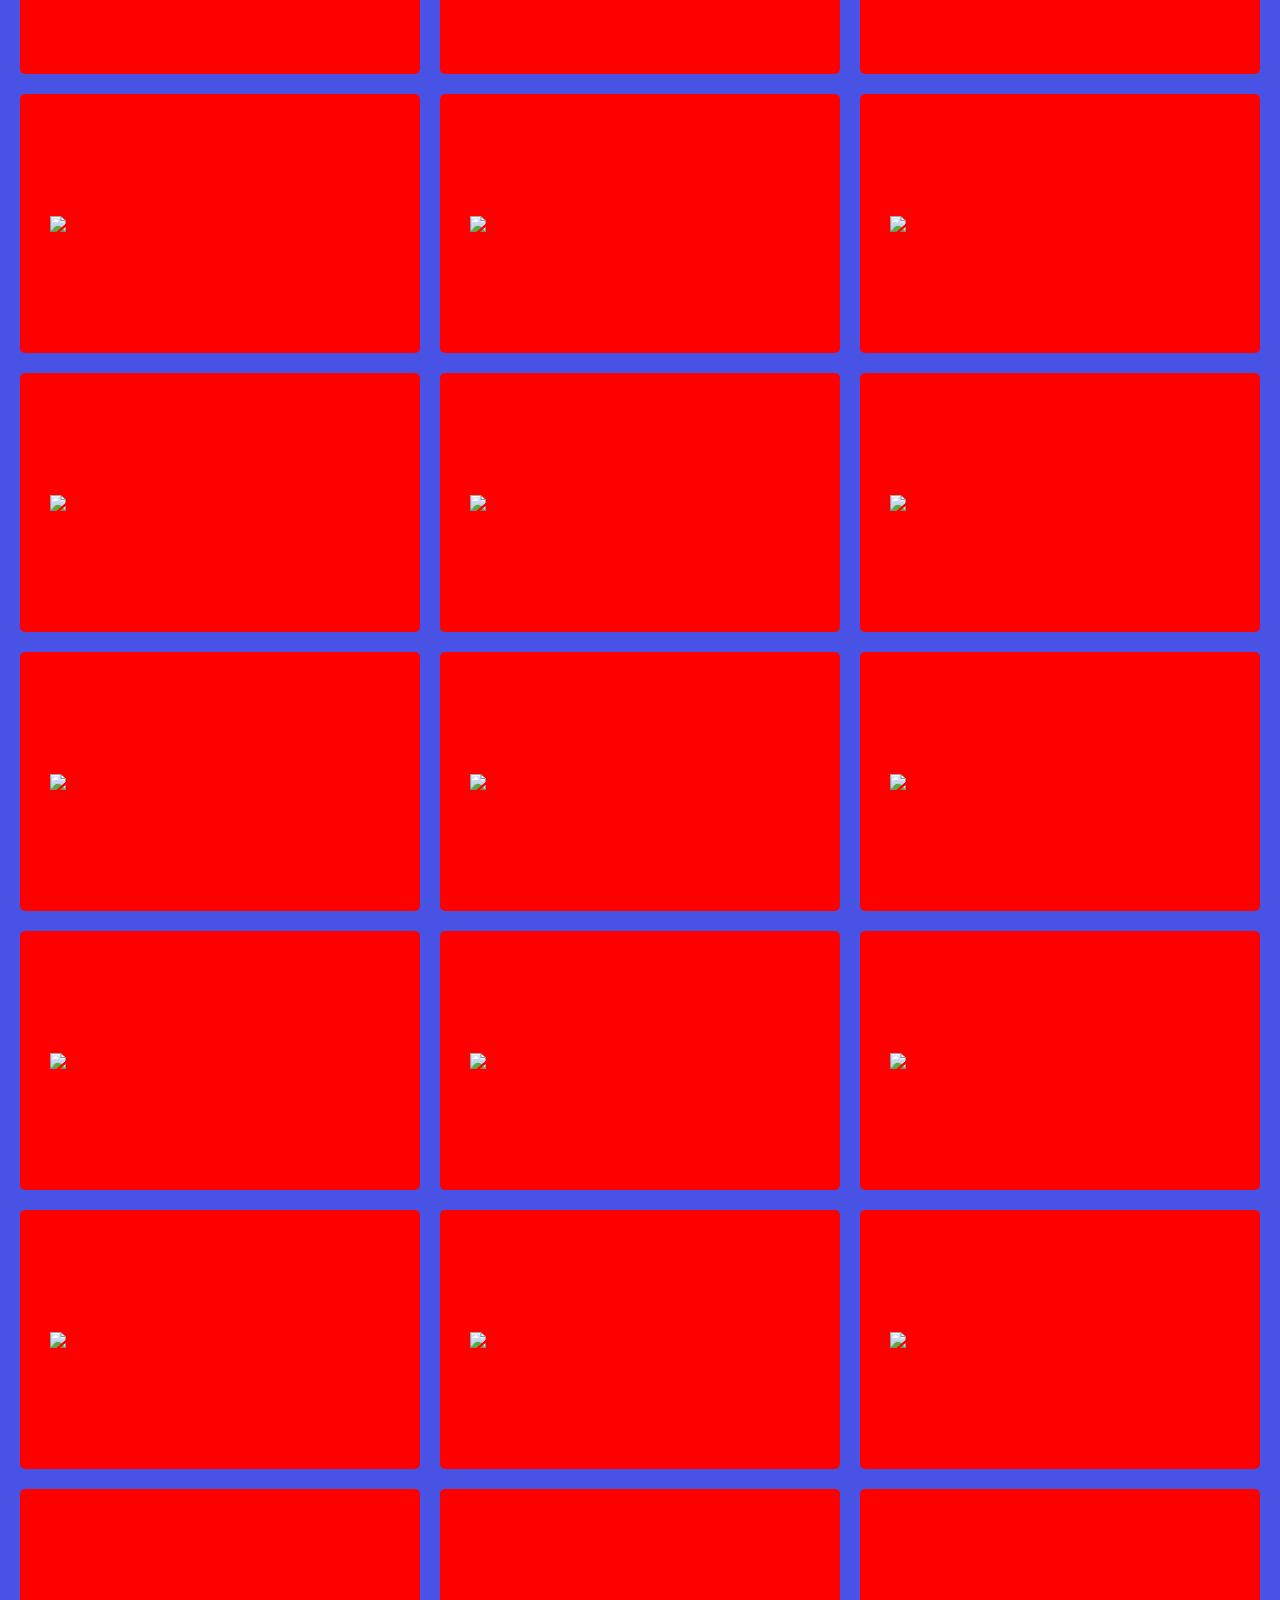
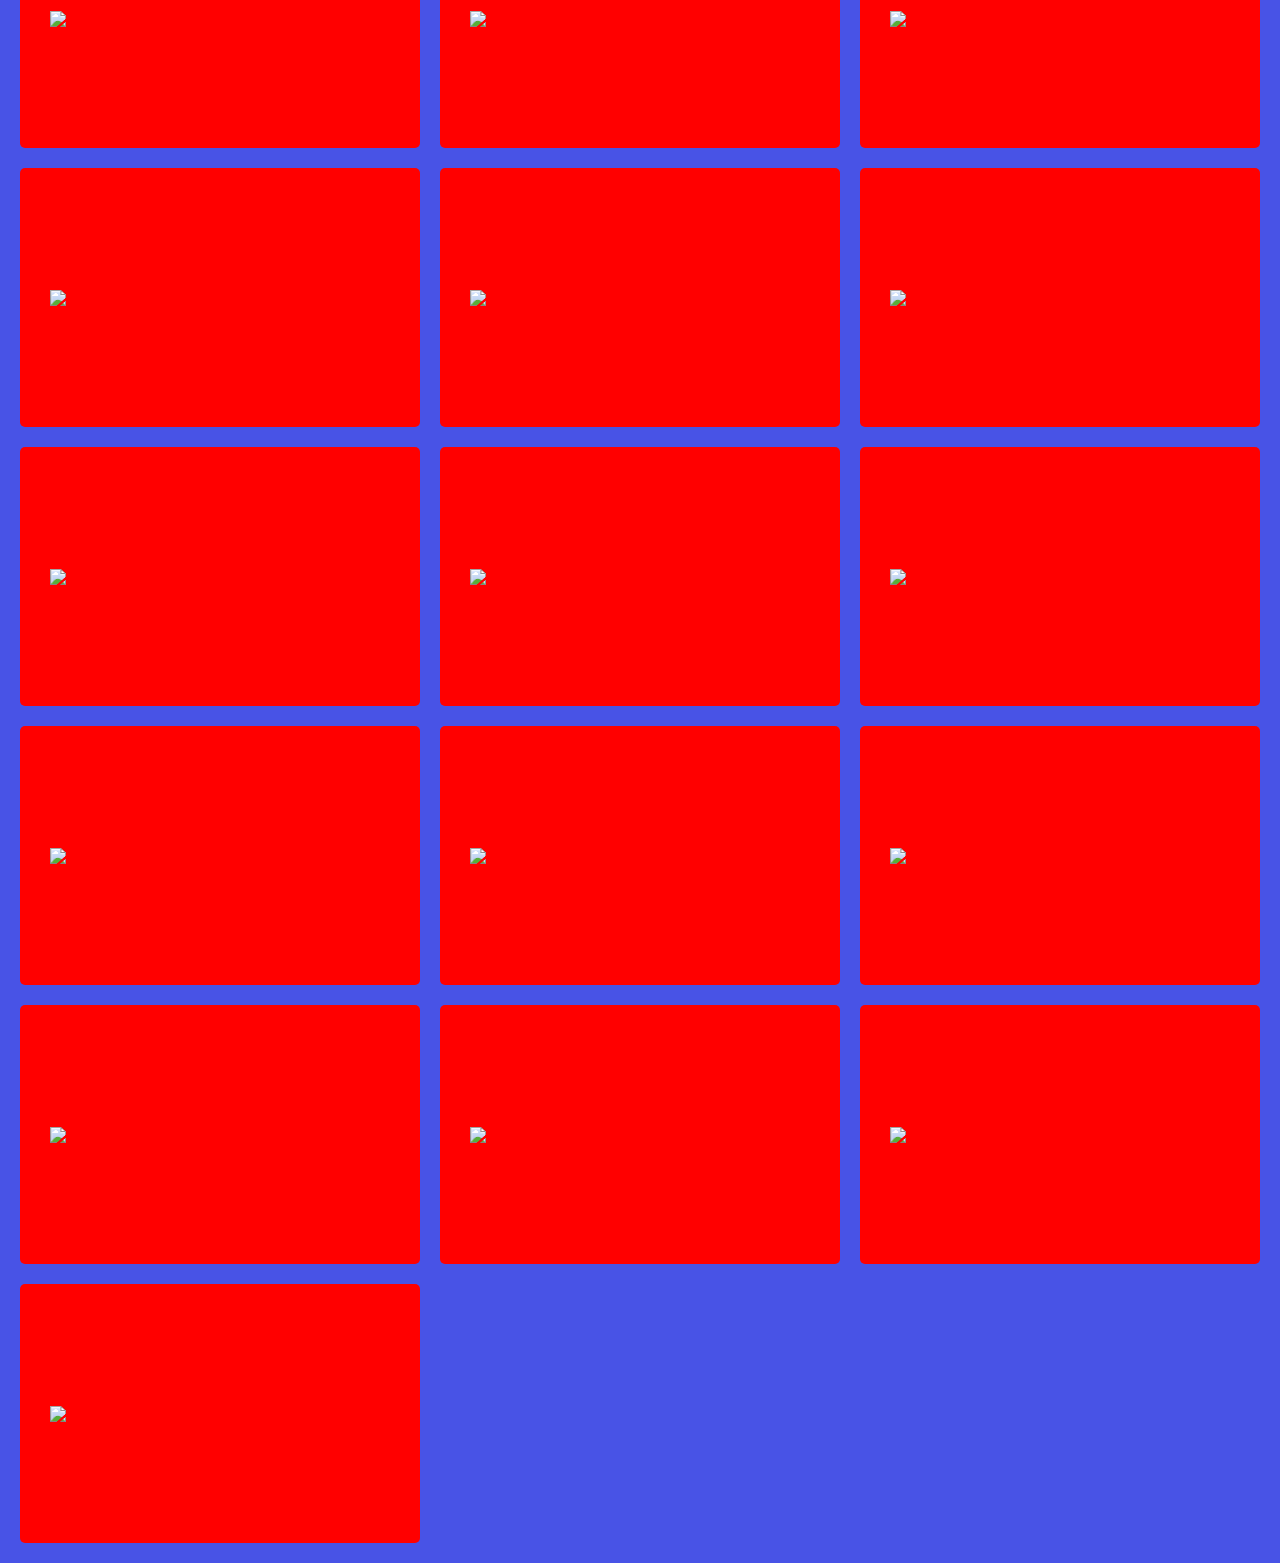
==== commit 9e468d34: "Update index.html" ====
--- a/index.html
+++ b/index.html
@@ -41,7 +41,6 @@
       display: flex;
       justify-content: center;
       align-items: center;
-      overflow: hidden;
     }
 
     img {
@@ -70,82 +69,51 @@
         <div class="img"><img src="https://images.pexels.com/photos/417074/pexels-photo-417074.jpeg" /></div>
         <div class="img"><img src="https://i0.wp.com/picjumbo.com/wp-content/uploads/beautiful-fall-nature-scenery-free-image.jpeg" /></div>
         <div class="img"><img src="https://upload.wikimedia.org/wikipedia/commons/c/c8/Altja_j%C3%B5gi_Lahemaal.jpg" /></div>
-		 <div class="img"><img src="https://img.freepik.com/free-photo/landscape-with-lake-sunset_395237-259.jpg" /></div>
+		          <div class="img"><img src="https://img.freepik.com/free-photo/landscape-with-lake-sunset_395237-259.jpg" /></div>
         <div class="img"><img src="https://images.pexels.com/photos/417074/pexels-photo-417074.jpeg" /></div>
         <div class="img"><img src="https://i0.wp.com/picjumbo.com/wp-content/uploads/beautiful-fall-nature-scenery-free-image.jpeg" /></div>
         <div class="img"><img src="https://upload.wikimedia.org/wikipedia/commons/c/c8/Altja_j%C3%B5gi_Lahemaal.jpg" /></div>
-		 <div class="img"><img src="https://img.freepik.com/free-photo/landscape-with-lake-sunset_395237-259.jpg" /></div>
+		 <div class="img"><img src="https://img.freepik.com/free-photo/beautiful-lake-mountains_395237-44.jpg?semt=ais_hybrid&w=740&q=80" /></div>
+		          <div class="img"><img src="https://img.freepik.com/free-photo/landscape-with-lake-sunset_395237-259.jpg" /></div>
         <div class="img"><img src="https://images.pexels.com/photos/417074/pexels-photo-417074.jpeg" /></div>
         <div class="img"><img src="https://i0.wp.com/picjumbo.com/wp-content/uploads/beautiful-fall-nature-scenery-free-image.jpeg" /></div>
         <div class="img"><img src="https://upload.wikimedia.org/wikipedia/commons/c/c8/Altja_j%C3%B5gi_Lahemaal.jpg" /></div>
-		 <div class="img"><img src="https://img.freepik.com/free-photo/landscape-with-lake-sunset_395237-259.jpg" /></div>
+		 <div class="img"><img src="https://img.freepik.com/free-photo/beautiful-lake-mountains_395237-44.jpg?semt=ais_hybrid&w=740&q=80" /></div>
+		          <div class="img"><img src="https://img.freepik.com/free-photo/landscape-with-lake-sunset_395237-259.jpg" /></div>
         <div class="img"><img src="https://images.pexels.com/photos/417074/pexels-photo-417074.jpeg" /></div>
         <div class="img"><img src="https://i0.wp.com/picjumbo.com/wp-content/uploads/beautiful-fall-nature-scenery-free-image.jpeg" /></div>
         <div class="img"><img src="https://upload.wikimedia.org/wikipedia/commons/c/c8/Altja_j%C3%B5gi_Lahemaal.jpg" /></div>
-		 <div class="img"><img src="https://img.freepik.com/free-photo/landscape-with-lake-sunset_395237-259.jpg" /></div>
+		 <div class="img"><img src="https://img.freepik.com/free-photo/beautiful-lake-mountains_395237-44.jpg?semt=ais_hybrid&w=740&q=80" /></div>
+		          <div class="img"><img src="https://img.freepik.com/free-photo/landscape-with-lake-sunset_395237-259.jpg" /></div>
         <div class="img"><img src="https://images.pexels.com/photos/417074/pexels-photo-417074.jpeg" /></div>
         <div class="img"><img src="https://i0.wp.com/picjumbo.com/wp-content/uploads/beautiful-fall-nature-scenery-free-image.jpeg" /></div>
         <div class="img"><img src="https://upload.wikimedia.org/wikipedia/commons/c/c8/Altja_j%C3%B5gi_Lahemaal.jpg" /></div>
-		 <div class="img"><img src="https://img.freepik.com/free-photo/landscape-with-lake-sunset_395237-259.jpg" /></div>
+		 <div class="img"><img src="https://img.freepik.com/free-photo/beautiful-lake-mountains_395237-44.jpg?semt=ais_hybrid&w=740&q=80" /></div>
+		          <div class="img"><img src="https://img.freepik.com/free-photo/landscape-with-lake-sunset_395237-259.jpg" /></div>
         <div class="img"><img src="https://images.pexels.com/photos/417074/pexels-photo-417074.jpeg" /></div>
         <div class="img"><img src="https://i0.wp.com/picjumbo.com/wp-content/uploads/beautiful-fall-nature-scenery-free-image.jpeg" /></div>
         <div class="img"><img src="https://upload.wikimedia.org/wikipedia/commons/c/c8/Altja_j%C3%B5gi_Lahemaal.jpg" /></div>
-		 <div class="img"><img src="https://img.freepik.com/free-photo/landscape-with-lake-sunset_395237-259.jpg" /></div>
+		 <div class="img"><img src="https://img.freepik.com/free-photo/beautiful-lake-mountains_395237-44.jpg?semt=ais_hybrid&w=740&q=80" /></div>
+		          <div class="img"><img src="https://img.freepik.com/free-photo/landscape-with-lake-sunset_395237-259.jpg" /></div>
         <div class="img"><img src="https://images.pexels.com/photos/417074/pexels-photo-417074.jpeg" /></div>
         <div class="img"><img src="https://i0.wp.com/picjumbo.com/wp-content/uploads/beautiful-fall-nature-scenery-free-image.jpeg" /></div>
         <div class="img"><img src="https://upload.wikimedia.org/wikipedia/commons/c/c8/Altja_j%C3%B5gi_Lahemaal.jpg" /></div>
-		 <div class="img"><img src="https://img.freepik.com/free-photo/landscape-with-lake-sunset_395237-259.jpg" /></div>
+		 <div class="img"><img src="https://img.freepik.com/free-photo/beautiful-lake-mountains_395237-44.jpg?semt=ais_hybrid&w=740&q=80" /></div>
+		          <div class="img"><img src="https://img.freepik.com/free-photo/landscape-with-lake-sunset_395237-259.jpg" /></div>
         <div class="img"><img src="https://images.pexels.com/photos/417074/pexels-photo-417074.jpeg" /></div>
         <div class="img"><img src="https://i0.wp.com/picjumbo.com/wp-content/uploads/beautiful-fall-nature-scenery-free-image.jpeg" /></div>
         <div class="img"><img src="https://upload.wikimedia.org/wikipedia/commons/c/c8/Altja_j%C3%B5gi_Lahemaal.jpg" /></div>
-		 <div class="img"><img src="https://img.freepik.com/free-photo/landscape-with-lake-sunset_395237-259.jpg" /></div>
+		 <div class="img"><img src="https://img.freepik.com/free-photo/beautiful-lake-mountains_395237-44.jpg?semt=ais_hybrid&w=740&q=80" /></div>
+		          <div class="img"><img src="https://img.freepik.com/free-photo/landscape-with-lake-sunset_395237-259.jpg" /></div>
         <div class="img"><img src="https://images.pexels.com/photos/417074/pexels-photo-417074.jpeg" /></div>
         <div class="img"><img src="https://i0.wp.com/picjumbo.com/wp-content/uploads/beautiful-fall-nature-scenery-free-image.jpeg" /></div>
         <div class="img"><img src="https://upload.wikimedia.org/wikipedia/commons/c/c8/Altja_j%C3%B5gi_Lahemaal.jpg" /></div>
-		 <div class="img"><img src="https://img.freepik.com/free-photo/landscape-with-lake-sunset_395237-259.jpg" /></div>
+		 <div class="img"><img src="https://img.freepik.com/free-photo/beautiful-lake-mountains_395237-44.jpg?semt=ais_hybrid&w=740&q=80" /></div>
+		          <div class="img"><img src="https://img.freepik.com/free-photo/landscape-with-lake-sunset_395237-259.jpg" /></div>
         <div class="img"><img src="https://images.pexels.com/photos/417074/pexels-photo-417074.jpeg" /></div>
         <div class="img"><img src="https://i0.wp.com/picjumbo.com/wp-content/uploads/beautiful-fall-nature-scenery-free-image.jpeg" /></div>
         <div class="img"><img src="https://upload.wikimedia.org/wikipedia/commons/c/c8/Altja_j%C3%B5gi_Lahemaal.jpg" /></div>
-		 <div class="img"><img src="https://img.freepik.com/free-photo/landscape-with-lake-sunset_395237-259.jpg" /></div>
-        <div class="img"><img src="https://images.pexels.com/photos/417074/pexels-photo-417074.jpeg" /></div>
-        <div class="img"><img src="https://i0.wp.com/picjumbo.com/wp-content/uploads/beautiful-fall-nature-scenery-free-image.jpeg" /></div>
-        <div class="img"><img src="https://upload.wikimedia.org/wikipedia/commons/c/c8/Altja_j%C3%B5gi_Lahemaal.jpg" /></div>
-		 <div class="img"><img src="https://img.freepik.com/free-photo/landscape-with-lake-sunset_395237-259.jpg" /></div>
-        <div class="img"><img src="https://images.pexels.com/photos/417074/pexels-photo-417074.jpeg" /></div>
-        <div class="img"><img src="https://i0.wp.com/picjumbo.com/wp-content/uploads/beautiful-fall-nature-scenery-free-image.jpeg" /></div>
-        <div class="img"><img src="https://upload.wikimedia.org/wikipedia/commons/c/c8/Altja_j%C3%B5gi_Lahemaal.jpg" /></div>
-		 <div class="img"><img src="https://img.freepik.com/free-photo/landscape-with-lake-sunset_395237-259.jpg" /></div>
-        <div class="img"><img src="https://images.pexels.com/photos/417074/pexels-photo-417074.jpeg" /></div>
-        <div class="img"><img src="https://i0.wp.com/picjumbo.com/wp-content/uploads/beautiful-fall-nature-scenery-free-image.jpeg" /></div>
-        <div class="img"><img src="https://upload.wikimedia.org/wikipedia/commons/c/c8/Altja_j%C3%B5gi_Lahemaal.jpg" /></div>
-		 <div class="img"><img src="https://img.freepik.com/free-photo/landscape-with-lake-sunset_395237-259.jpg" /></div>
-        <div class="img"><img src="https://images.pexels.com/photos/417074/pexels-photo-417074.jpeg" /></div>
-        <div class="img"><img src="https://i0.wp.com/picjumbo.com/wp-content/uploads/beautiful-fall-nature-scenery-free-image.jpeg" /></div>
-        <div class="img"><img src="https://upload.wikimedia.org/wikipedia/commons/c/c8/Altja_j%C3%B5gi_Lahemaal.jpg" /></div>
-		 <div class="img"><img src="https://img.freepik.com/free-photo/landscape-with-lake-sunset_395237-259.jpg" /></div>
-        <div class="img"><img src="https://images.pexels.com/photos/417074/pexels-photo-417074.jpeg" /></div>
-        <div class="img"><img src="https://i0.wp.com/picjumbo.com/wp-content/uploads/beautiful-fall-nature-scenery-free-image.jpeg" /></div>
-        <div class="img"><img src="https://upload.wikimedia.org/wikipedia/commons/c/c8/Altja_j%C3%B5gi_Lahemaal.jpg" /></div>
-		 <div class="img"><img src="https://img.freepik.com/free-photo/landscape-with-lake-sunset_395237-259.jpg" /></div>
-        <div class="img"><img src="https://images.pexels.com/photos/417074/pexels-photo-417074.jpeg" /></div>
-        <div class="img"><img src="https://i0.wp.com/picjumbo.com/wp-content/uploads/beautiful-fall-nature-scenery-free-image.jpeg" /></div>
-        <div class="img"><img src="https://upload.wikimedia.org/wikipedia/commons/c/c8/Altja_j%C3%B5gi_Lahemaal.jpg" /></div> <div class="img">
-        <div class="img"><img src="https://images.pexels.com/photos/417074/pexels-photo-417074.jpeg" /></div>
-        <div class="img"><img src="https://i0.wp.com/picjumbo.com/wp-content/uploads/beautiful-fall-nature-scenery-free-image.jpeg" /></div>
-        <div class="img"><img src="https://upload.wikimedia.org/wikipedia/commons/c/c8/Altja_j%C3%B5gi_Lahemaal.jpg" /></div>
-		 <div class="img"><img src="https://img.freepik.com/free-photo/landscape-with-lake-sunset_395237-259.jpg" /></div>
-        <div class="img"><img src="https://images.pexels.com/photos/417074/pexels-photo-417074.jpeg" /></div>
-        <div class="img"><img src="https://i0.wp.com/picjumbo.com/wp-content/uploads/beautiful-fall-nature-scenery-free-image.jpeg" /></div>
-        <div class="img"><img src="https://upload.wikimedia.org/wikipedia/commons/c/c8/Altja_j%C3%B5gi_Lahemaal.jpg" /></div>
-		 <div class="img"><img src="https://img.freepik.com/free-photo/landscape-with-lake-sunset_395237-259.jpg" /></div>
-        <div class="img"><img src="https://images.pexels.com/photos/417074/pexels-photo-417074.jpeg" /></div>
-        <div class="img"><img src="https://i0.wp.com/picjumbo.com/wp-content/uploads/beautiful-fall-nature-scenery-free-image.jpeg" /></div>
-        <div class="img"><img src="https://upload.wikimedia.org/wikipedia/commons/c/c8/Altja_j%C3%B5gi_Lahemaal.jpg" /></div>
-		 <div class="img"><img src="https://img.freepik.com/free-photo/landscape-with-lake-sunset_395237-259.jpg" /></div>
-        <div class="img"><img src="https://images.pexels.com/photos/417074/pexels-photo-417074.jpeg" /></div>
-        <div class="img"><img src="https://i0.wp.com/picjumbo.com/wp-content/uploads/beautiful-fall-nature-scenery-free-image.jpeg" /></div>
-        <div class="img"><img src="https://upload.wikimedia.org/wikipedia/commons/c/c8/Altja_j%C3%B5gi_Lahemaal.jpg" /></div>
-		
+		 <div class="img"><img src="https://img.freepik.com/free-photo/beautiful-lake-mountains_395237-44.jpg?semt=ais_hybrid&w=740&q=80" /></div>
       </div>
     </div>
   </div>
@@ -155,3 +123,4 @@
 
 
 
+
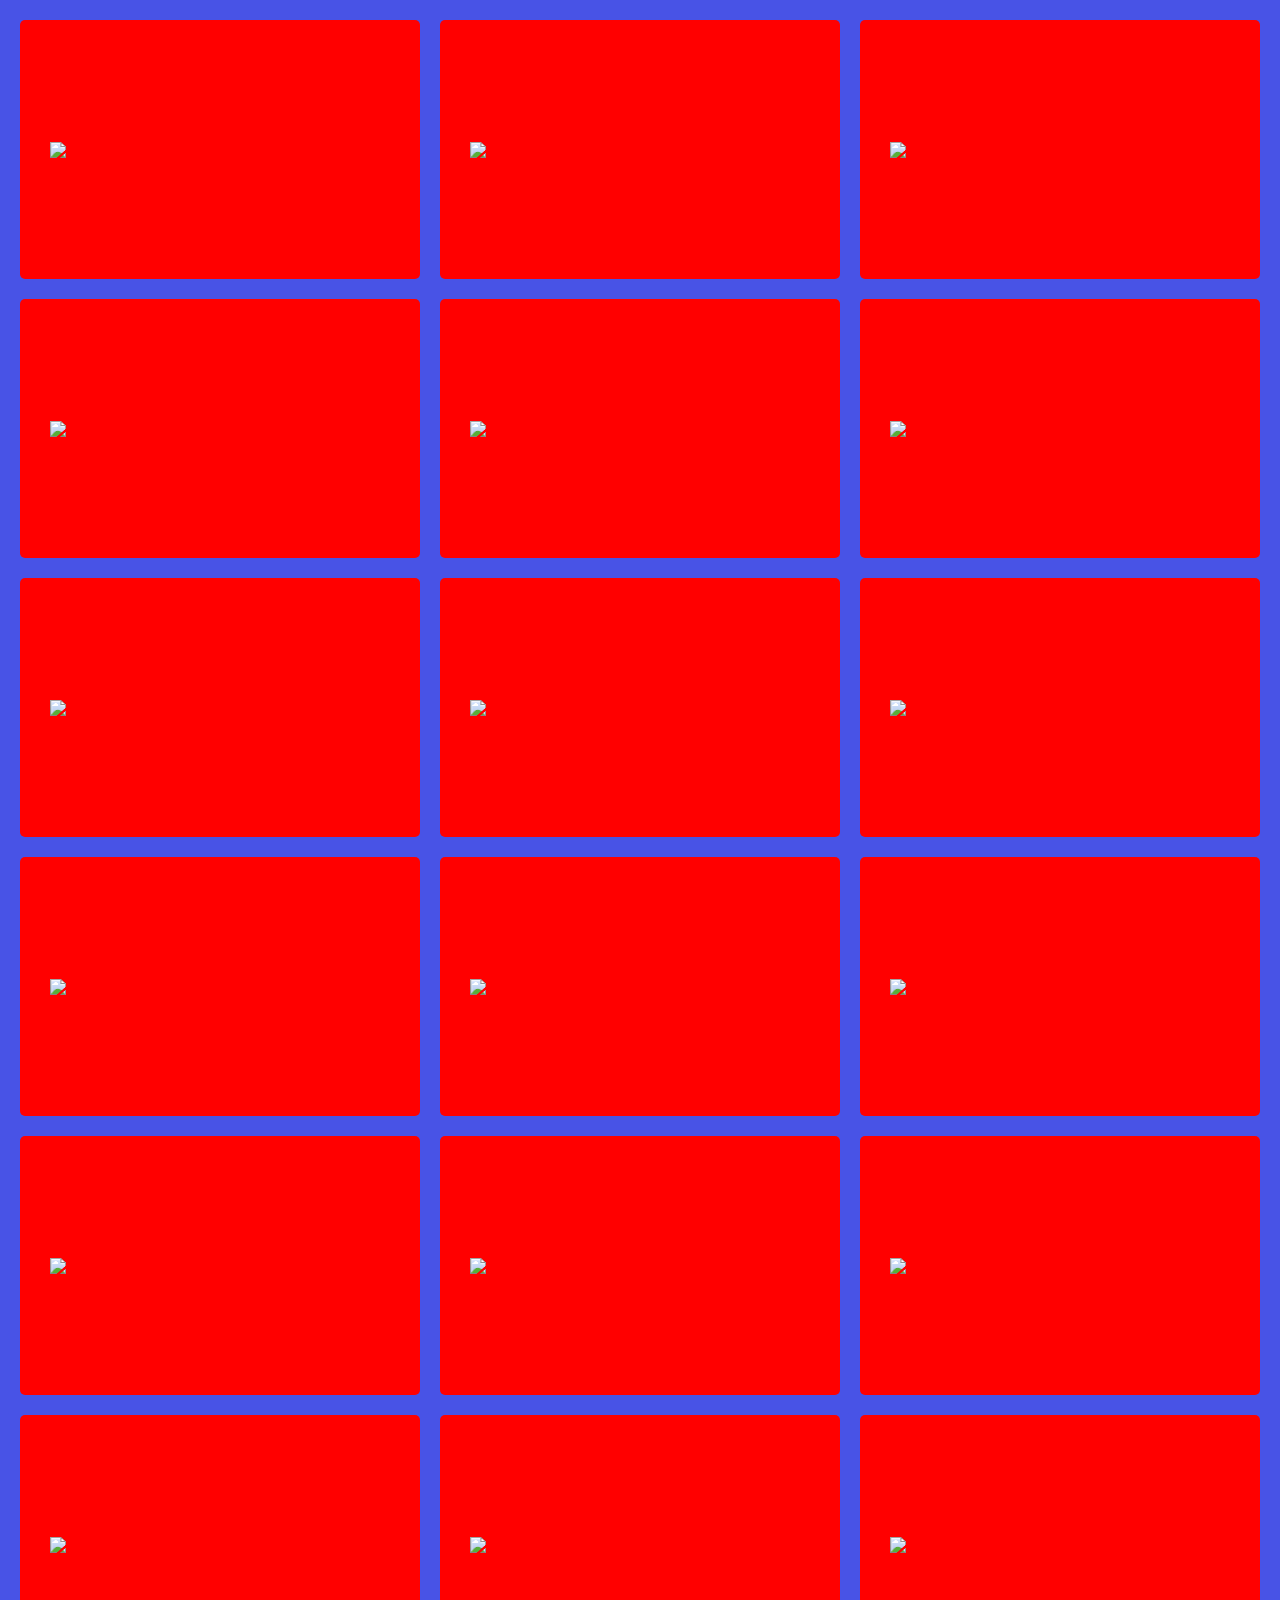
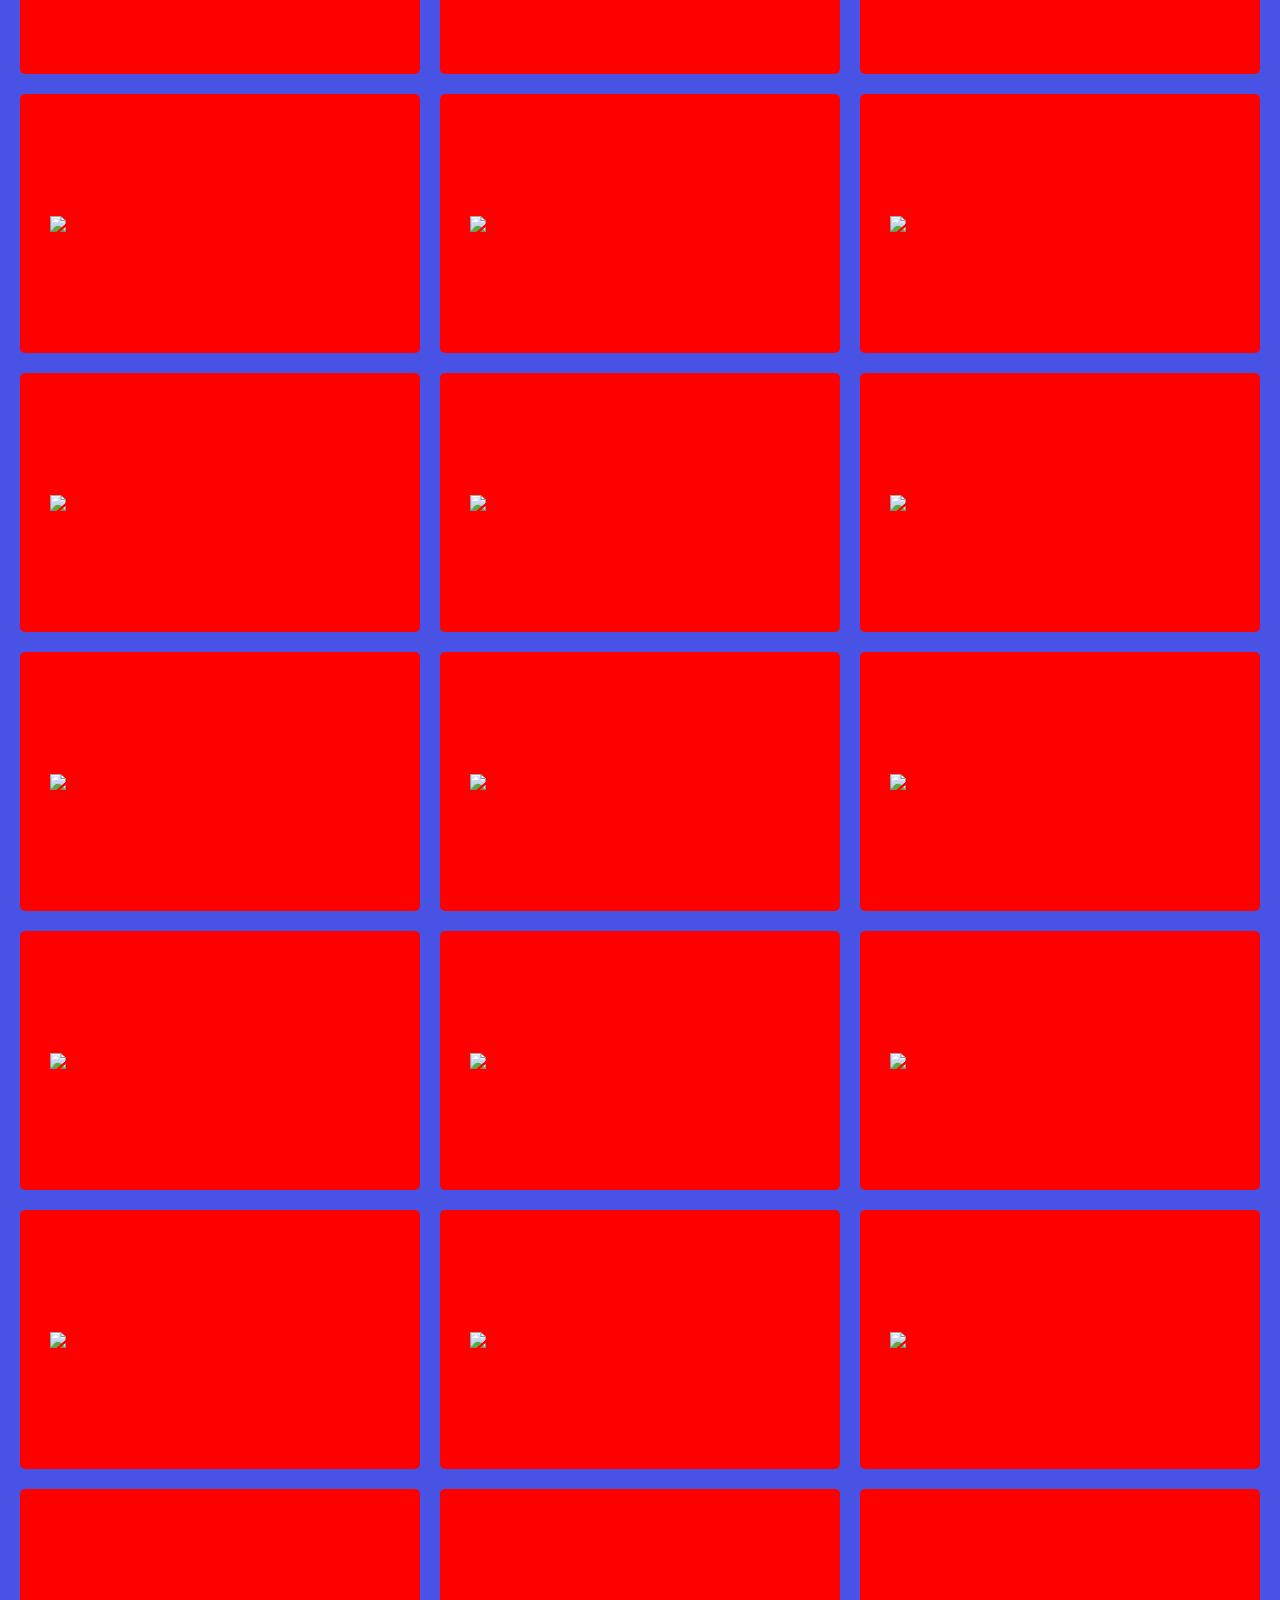
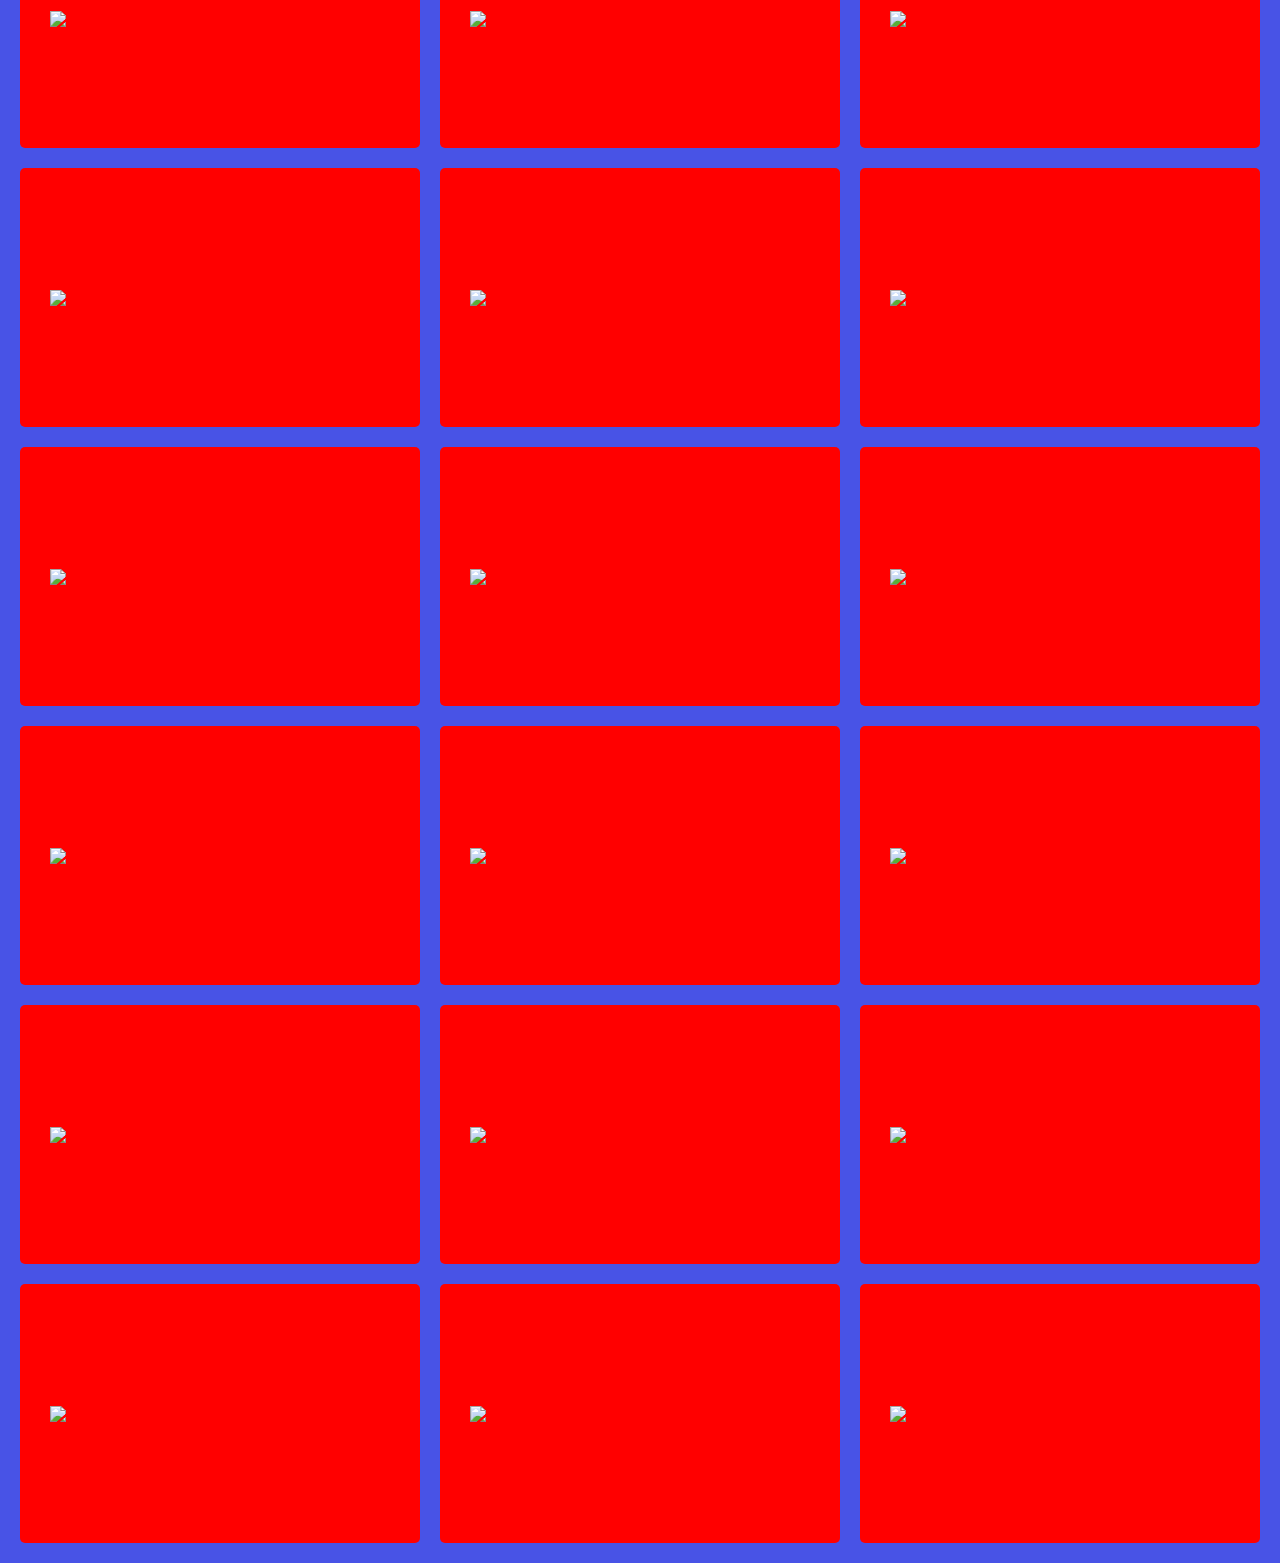
==== commit 6055d4f7: "Update index.html" ====
--- a/index.html
+++ b/index.html
@@ -114,13 +114,11 @@
         <div class="img"><img src="https://i0.wp.com/picjumbo.com/wp-content/uploads/beautiful-fall-nature-scenery-free-image.jpeg" /></div>
         <div class="img"><img src="https://upload.wikimedia.org/wikipedia/commons/c/c8/Altja_j%C3%B5gi_Lahemaal.jpg" /></div>
 		 <div class="img"><img src="https://img.freepik.com/free-photo/beautiful-lake-mountains_395237-44.jpg?semt=ais_hybrid&w=740&q=80" /></div>
+		         <div class="img"><img src="https://img.freepik.com/free-photo/landscape-with-lake-sunset_395237-259.jpg" /></div>
+        <div class="img"><img src="https://images.pexels.com/photos/417074/pexels-photo-417074.jpeg" /></div>
       </div>
     </div>
   </div>
 </body>
 </html>
 
-
-
-
-
